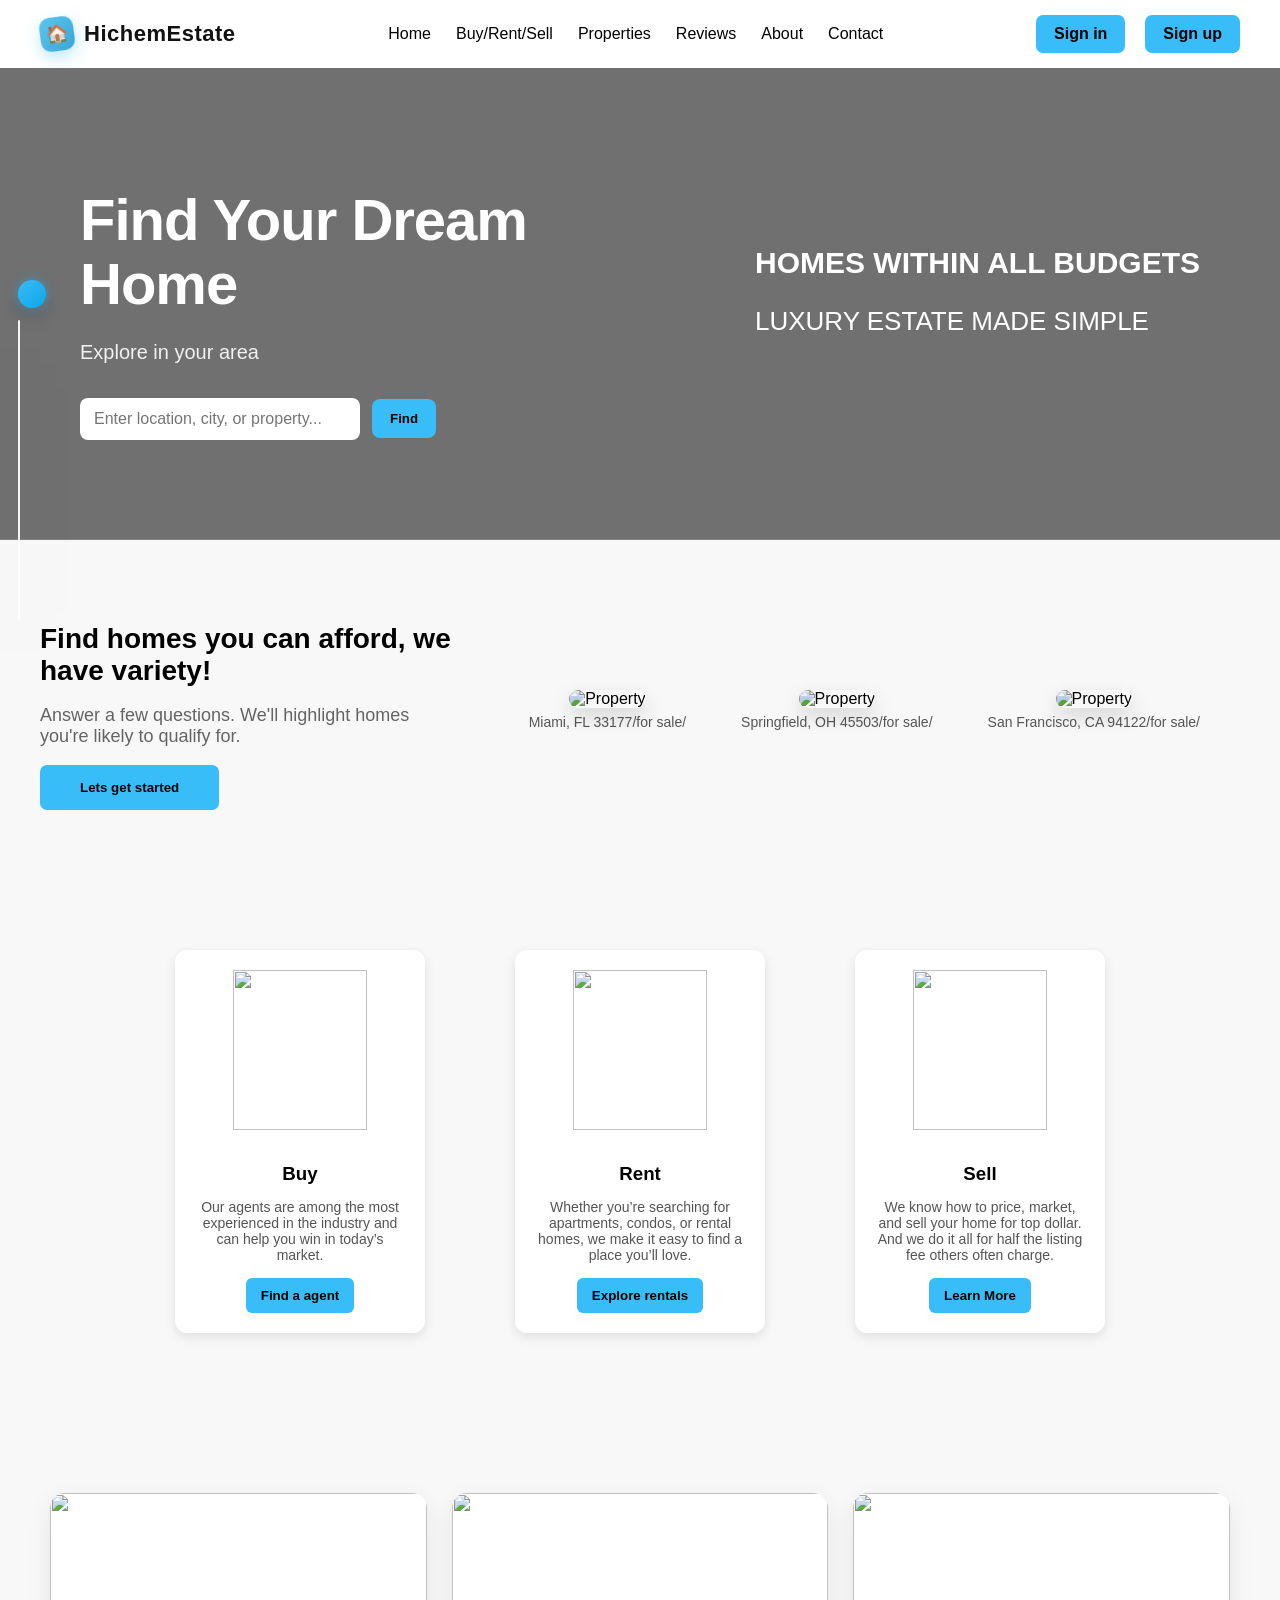
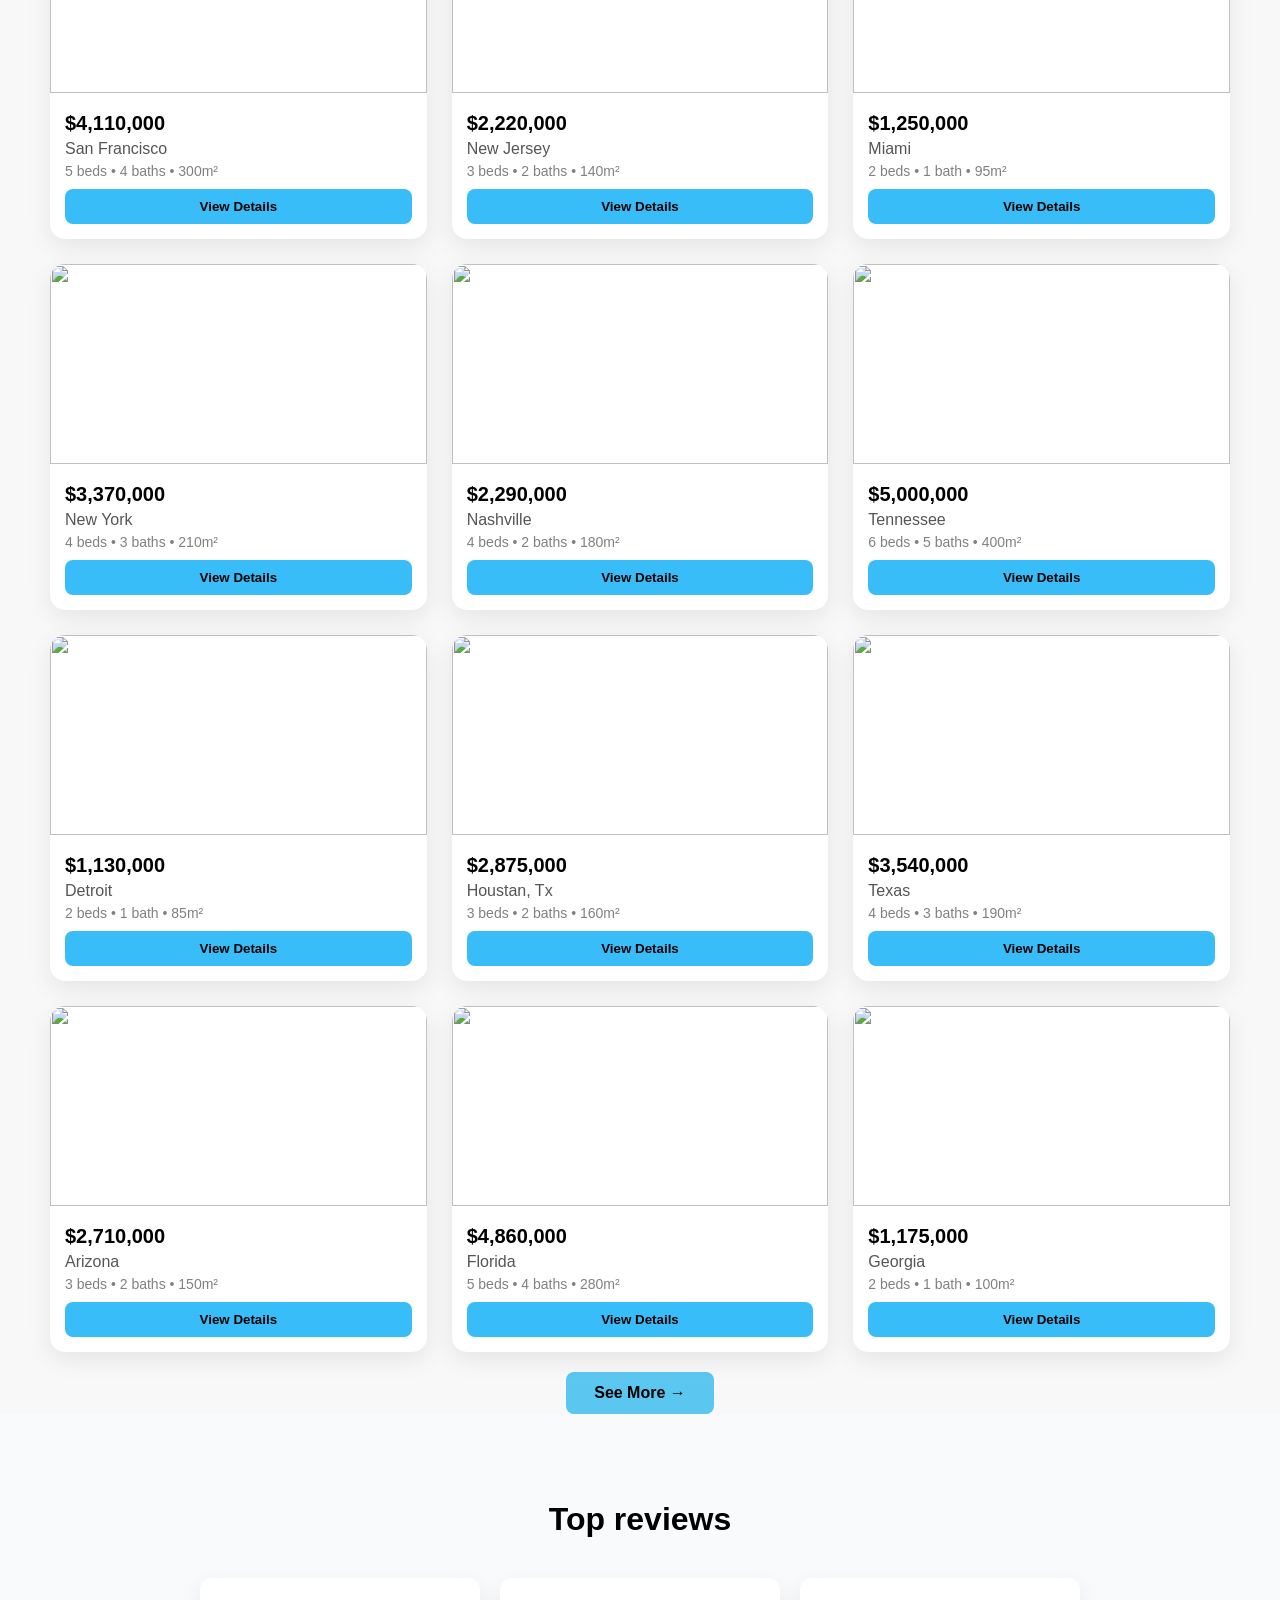
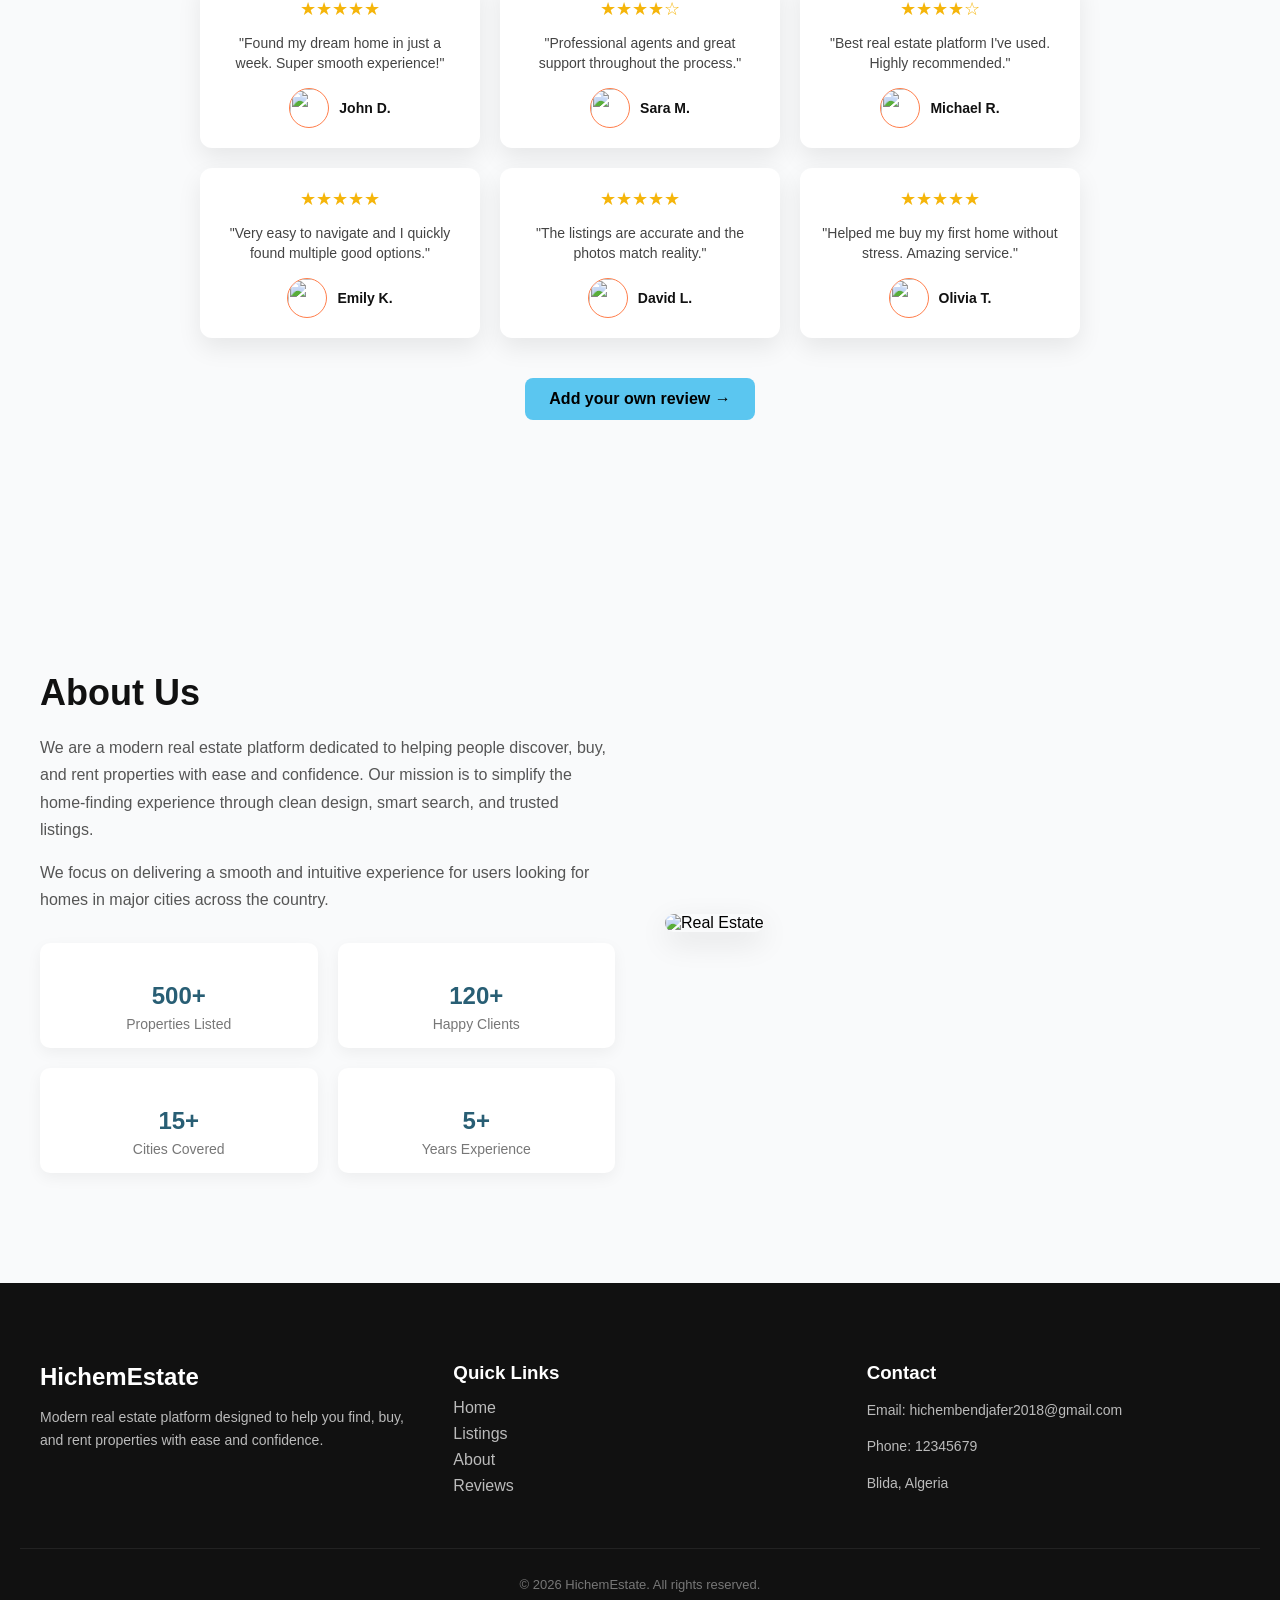
==== index.html @ c0cb118e "Add files via upload" ====
<!DOCTYPE html>
<html lang="en">
<head>
    <meta charset="UTF-8">
    <meta name="viewport" content="width=device-width, initial-scale=1.0">
    <title></title>
    <link rel="stylesheet" href="style.css">
</head>
<body>


<div class="sidebar-wrapper">
  
  <div class="sidebar-trigger"></div>

  <aside class="sidebar">
    <a href="#search" class="active">Search</a>
    <a href="#">Updates</a>
    <a href="#">Favorites</a>
    <a href="#">Loans</a>
    <a href="#">Inbox</a>
  </aside>

</div>





    <nav class="navbar">
  <a href="/" class="logo">
    <span class="logo-icon">🏠</span>
    HichemEstate
  </a>

  <ul class="nav-links">
    <li><a href="#">Home</a></li>
    <li><a href="#buy">Buy/Rent/Sell</a></li>
    <li><a href="#listings">Properties</a></li>
    <li><a href="#reviews">Reviews</a></li>
    <li><a href="#about">About</a></li>
    <li><a href="#footer">Contact</a></li>
  
  </ul>
  <div class="cta-container">
  <a href="login.html" class="cta">Sign in</a>
  <a href="signup.html" class="cta">Sign up</a>
  </div>
</nav>


<section class="hero">
  <div class="hero-left">
  <h1>Find Your Dream Home</h1>
  <p>Explore in your area</p>

  <div class="hero-actions">
    <input id="search" type="text" placeholder="Enter location, city, or property..." />
    <button>Find</button>
  </div>
</div>
  <div class="hero-right">
    <div class="card">
      <h3>HOMES WITHIN ALL BUDGETS</h3>
      <p>LUXURY ESTATE MADE SIMPLE</p>
    </div>
  </div>
</section>
<section class="afford">
  <div class="section-header">
    <p class="title">Find homes you can afford, we have variety!</p>
    <p class="subtitle">Answer a few questions. We'll highlight homes you're likely to qualify for.</p>
    <button class="budget">Lets get started</button>
  </div>

  <div class="images">
  <div class="img-box">
    <img src="https://images.unsplash.com/photo-1613490493576-7fde63acd811?q=80&w=871&auto=format&fit=crop" alt="Property">
    <span class="tag">Miami, FL 33177/for sale/</span>
  </div>

  <div class="img-box">
    <img src="https://images.unsplash.com/photo-1480074568708-e7b720bb3f09?q=80&w=874&auto=format&fit=crop" alt="Property">
    <span class="tag">Springfield, OH 45503/for sale/</span>
  </div>

  <div class="img-box">
    <img src="https://images.unsplash.com/photo-1605276374104-dee2a0ed3cd6?q=80&w=870&auto=format&fit=crop" alt="Property">
    <span class="tag">San Francisco, CA 94122/for sale/</span>
  </div>
</div>
</section>





<div class="cards1" id="buy">
  <div class="card1">
    <img src="https://ssl.cdn-redfin.com/cop-assets/prod/hpwidget/RedfinAgentNew.png">
    <h3>Buy</h3>
    <p>Our agents are among the most experienced in the industry and can help you win in today’s market.</p>
    <button onclick="window.location.href='https://www.youtube.com/watch?v=Ntzlu-gGaMY'">Find a agent</button>
  </div>


  <div class="card1">
    <img src="https://ssl.cdn-redfin.com/cop-assets/prod/hpwidget/RentNew.png">
    <h3>Rent</h3>
    <p>Whether you’re searching for apartments, condos, or rental homes, we make it easy to find a place you’ll love.</p>
    <button onclick="window.location.href='https://www.youtube.com/watch?v=Ntzlu-gGaMY'">Explore rentals</button>
  </div> 


  <div class="card1">
    <img src="https://ssl.cdn-redfin.com/cop-assets/prod/hpwidget/SellNew.png">
    <h3>Sell</h3>
    <p>We know how to price, market, and sell your home for top dollar. And we do it all for half the listing fee others often charge.</p>
    <button onclick="window.location.href='https://www.youtube.com/watch?v=Ntzlu-gGaMY'">Learn More</button>
  </div>
</div>







<section class="listings" id="listings">
  <div class="card2">
  <img src="https://images.unsplash.com/photo-1605276374104-dee2a0ed3cd6" alt="">
  <div class="card-content">
    <h3>$4,110,000</h3>
    <p>San Francisco</p>
    <span>5 beds • 4 baths • 300m²</span>
    <button class="details-btn">View Details</button>
  </div>
  <div class="extra-content">
  <p class="description">
    Experience modern luxury living in this beautifully designed home, offering comfort, privacy, and high-end finishes throughout. Perfect for families or investors looking for a premium property.
  </p>

  <div class="features">
    <h4>Key Features</h4>
    <ul>
      <li>🏊 Private swimming pool</li>
      <li>🏡 Smart home automation system</li>
      <li>🚗 Garage for 3 cars</li>
      <li>🌳 Landscaped garden & outdoor lounge</li>
    </ul>
  </div>

  <div class="details">
    <h4>Property Details</h4>
    <ul>
      <li><strong>Year Built:</strong> 2022</li>
      <li><strong>Parking:</strong> Available</li>
      <li><strong>Heating:</strong> Central system</li>
      <li><strong>Area:</strong> 350 m²</li>
      <li><strong>Bedrooms:</strong> 5</li>
      <li><strong>Bathrooms:</strong> 4</li>
    </ul>
  </div>

  <div class="cta">
    <button class="buy-btn">Proceed to Purchase</button>
    <button class="contact-btn">Contact Agent</button>
  </div>
</div>
</div>

<div class="card2">
  <img src="https://images.unsplash.com/photo-1598228723793-52759bba239c" alt="">
  <div class="card-content">
    <h3>$2,220,000</h3>
    <p>New Jersey</p>
    <span>3 beds • 2 baths • 140m²</span>
    <button class="details-btn">View Details</button>
  </div>
   <div class="extra-content">
  <p class="description">
    Experience modern luxury living in this beautifully designed home, offering comfort, privacy, and high-end finishes throughout. Perfect for families or investors looking for a premium property.
  </p>

  <div class="features">
    <h4>Key Features</h4>
    <ul>
      <li>🏊 Private swimming pool</li>
      <li>🏡 Smart home automation system</li>
      <li>🚗 Garage for 3 cars</li>
      <li>🌳 Landscaped garden & outdoor lounge</li>
    </ul>
  </div>

  <div class="details">
    <h4>Property Details</h4>
    <ul>
      <li><strong>Year Built:</strong> 2022</li>
      <li><strong>Parking:</strong> Available</li>
      <li><strong>Heating:</strong> Central system</li>
      <li><strong>Area:</strong> 350 m²</li>
      <li><strong>Bedrooms:</strong> 5</li>
      <li><strong>Bathrooms:</strong> 4</li>
    </ul>
  </div>

  <div class="cta">
    <button class="buy-btn">Proceed to Purchase</button>
    <button class="contact-btn">Contact Agent</button>
  </div>
</div>
</div>

<div class="card2">
  <img src="https://images.unsplash.com/photo-1564013799919-ab600027ffc6" alt="">
  <div class="card-content">
    <h3>$1,250,000</h3>
    <p>Miami</p>
    <span>2 beds • 1 bath • 95m²</span>
    <button class="details-btn">View Details</button>
  </div>
   <div class="extra-content">
  <p class="description">
    Experience modern luxury living in this beautifully designed home, offering comfort, privacy, and high-end finishes throughout. Perfect for families or investors looking for a premium property.
  </p>

  <div class="features">
    <h4>Key Features</h4>
    <ul>
      <li>🏊 Private swimming pool</li>
      <li>🏡 Smart home automation system</li>
      <li>🚗 Garage for 3 cars</li>
      <li>🌳 Landscaped garden & outdoor lounge</li>
    </ul>
  </div>

  <div class="details">
    <h4>Property Details</h4>
    <ul>
      <li><strong>Year Built:</strong> 2022</li>
      <li><strong>Parking:</strong> Available</li>
      <li><strong>Heating:</strong> Central system</li>
      <li><strong>Area:</strong> 350 m²</li>
      <li><strong>Bedrooms:</strong> 5</li>
      <li><strong>Bathrooms:</strong> 4</li>
    </ul>
  </div>

  <div class="cta">
    <button class="buy-btn">Proceed to Purchase</button>
    <button class="contact-btn">Contact Agent</button>
  </div>
</div>
</div>

<div class="card2">
  <img src="https://images.unsplash.com/photo-1600607687939-ce8a6c25118c" alt="">
  <div class="card-content">
    <h3>$3,370,000</h3>
    <p>New York</p>
    <span>4 beds • 3 baths • 210m²</span>
    <button class="details-btn">View Details</button>
  </div>
   <div class="extra-content">
  <p class="description">
    Experience modern luxury living in this beautifully designed home, offering comfort, privacy, and high-end finishes throughout. Perfect for families or investors looking for a premium property.
  </p>

  <div class="features">
    <h4>Key Features</h4>
    <ul>
      <li>🏊 Private swimming pool</li>
      <li>🏡 Smart home automation system</li>
      <li>🚗 Garage for 3 cars</li>
      <li>🌳 Landscaped garden & outdoor lounge</li>
    </ul>
  </div>

  <div class="details">
    <h4>Property Details</h4>
    <ul>
      <li><strong>Year Built:</strong> 2022</li>
      <li><strong>Parking:</strong> Available</li>
      <li><strong>Heating:</strong> Central system</li>
      <li><strong>Area:</strong> 350 m²</li>
      <li><strong>Bedrooms:</strong> 5</li>
      <li><strong>Bathrooms:</strong> 4</li>
    </ul>
  </div>

  <div class="cta">
    <button class="buy-btn">Proceed to Purchase</button>
    <button class="contact-btn">Contact Agent</button>
  </div>
</div>
</div>

<div class="card2">
  <img src="https://images.unsplash.com/photo-1600585154526-990dced4db0d" alt="">
  <div class="card-content">
    <h3>$2,290,000</h3>
    <p>Nashville</p>
    <span>4 beds • 2 baths • 180m²</span>
    <button class="details-btn">View Details</button>
  </div>
   <div class="extra-content">
  <p class="description">
    Experience modern luxury living in this beautifully designed home, offering comfort, privacy, and high-end finishes throughout. Perfect for families or investors looking for a premium property.
  </p>

  <div class="features">
    <h4>Key Features</h4>
    <ul>
      <li>🏊 Private swimming pool</li>
      <li>🏡 Smart home automation system</li>
      <li>🚗 Garage for 3 cars</li>
      <li>🌳 Landscaped garden & outdoor lounge</li>
    </ul>
  </div>

  <div class="details">
    <h4>Property Details</h4>
    <ul>
      <li><strong>Year Built:</strong> 2022</li>
      <li><strong>Parking:</strong> Available</li>
      <li><strong>Heating:</strong> Central system</li>
      <li><strong>Area:</strong> 350 m²</li>
      <li><strong>Bedrooms:</strong> 5</li>
      <li><strong>Bathrooms:</strong> 4</li>
    </ul>
  </div>

  <div class="cta">
    <button class="buy-btn">Proceed to Purchase</button>
    <button class="contact-btn">Contact Agent</button>
  </div>
</div>
</div>

<div class="card2">
  <img src="https://images.unsplash.com/photo-1600607687644-c7171b42498f" alt="">
  <div class="card-content">
    <h3>$5,000,000</h3>
    <p>Tennessee</p>
    <span>6 beds • 5 baths • 400m²</span>
    <button class="details-btn">View Details</button>
  </div>
   <div class="extra-content">
  <p class="description">
    Experience modern luxury living in this beautifully designed home, offering comfort, privacy, and high-end finishes throughout. Perfect for families or investors looking for a premium property.
  </p>

  <div class="features">
    <h4>Key Features</h4>
    <ul>
      <li>🏊 Private swimming pool</li>
      <li>🏡 Smart home automation system</li>
      <li>🚗 Garage for 3 cars</li>
      <li>🌳 Landscaped garden & outdoor lounge</li>
    </ul>
  </div>

  <div class="details">
    <h4>Property Details</h4>
    <ul>
      <li><strong>Year Built:</strong> 2022</li>
      <li><strong>Parking:</strong> Available</li>
      <li><strong>Heating:</strong> Central system</li>
      <li><strong>Area:</strong> 350 m²</li>
      <li><strong>Bedrooms:</strong> 5</li>
      <li><strong>Bathrooms:</strong> 4</li>
    </ul>
  </div>

  <div class="cta">
    <button class="buy-btn">Proceed to Purchase</button>
    <button class="contact-btn">Contact Agent</button>
  </div>
</div>
</div>

<div class="card2">
  <img src="https://images.unsplash.com/photo-1600047509807-ba8f99d2cdde" alt="">
  <div class="card-content">
    <h3>$1,130,000</h3>
    <p>Detroit</p>
    <span>2 beds • 1 bath • 85m²</span>
    <button class="details-btn">View Details</button>
  </div>
   <div class="extra-content">
  <p class="description">
    Experience modern luxury living in this beautifully designed home, offering comfort, privacy, and high-end finishes throughout. Perfect for families or investors looking for a premium property.
  </p>

  <div class="features">
    <h4>Key Features</h4>
    <ul>
      <li>🏊 Private swimming pool</li>
      <li>🏡 Smart home automation system</li>
      <li>🚗 Garage for 3 cars</li>
      <li>🌳 Landscaped garden & outdoor lounge</li>
    </ul>
  </div>

  <div class="details">
    <h4>Property Details</h4>
    <ul>
      <li><strong>Year Built:</strong> 2022</li>
      <li><strong>Parking:</strong> Available</li>
      <li><strong>Heating:</strong> Central system</li>
      <li><strong>Area:</strong> 350 m²</li>
      <li><strong>Bedrooms:</strong> 5</li>
      <li><strong>Bathrooms:</strong> 4</li>
    </ul>
  </div>

  <div class="cta">
    <button class="buy-btn">Proceed to Purchase</button>
    <button class="contact-btn">Contact Agent</button>
  </div>
</div>
</div>


<div class="card2">
  <img src="https://images.unsplash.com/photo-1600607687920-4e2a09cf159d" alt="">
  <div class="card-content">
    <h3>$2,875,000</h3>
    <p>Houstan, Tx</p>
    <span>3 beds • 2 baths • 160m²</span>
    <button class="details-btn">View Details</button>
  </div>
   <div class="extra-content">
  <p class="description">
    Experience modern luxury living in this beautifully designed home, offering comfort, privacy, and high-end finishes throughout. Perfect for families or investors looking for a premium property.
  </p>

  <div class="features">
    <h4>Key Features</h4>
    <ul>
      <li>🏊 Private swimming pool</li>
      <li>🏡 Smart home automation system</li>
      <li>🚗 Garage for 3 cars</li>
      <li>🌳 Landscaped garden & outdoor lounge</li>
    </ul>
  </div>

  <div class="details">
    <h4>Property Details</h4>
    <ul>
      <li><strong>Year Built:</strong> 2022</li>
      <li><strong>Parking:</strong> Available</li>
      <li><strong>Heating:</strong> Central system</li>
      <li><strong>Area:</strong> 350 m²</li>
      <li><strong>Bedrooms:</strong> 5</li>
      <li><strong>Bathrooms:</strong> 4</li>
    </ul>
  </div>

  <div class="cta">
    <button class="buy-btn">Proceed to Purchase</button>
    <button class="contact-btn">Contact Agent</button>
  </div>
</div>
</div>

<div class="card2">
  <img src="https://images.unsplash.com/photo-1719773745404-d2e57e1af9bf?q=80&w=870&auto=format&fit=crop&ixlib=rb-4.1.0&ixid=M3wxMjA3fDB8MHxwaG90by1wYWdlfHx8fGVufDB8fHx8fA%3D%3D" alt="">
  <div class="card-content">
    <h3>$3,540,000</h3>
    <p>Texas</p>
    <span>4 beds • 3 baths • 190m²</span>
    <button class="details-btn">View Details</button>
  </div>
   <div class="extra-content">
  <p class="description">
    Experience modern luxury living in this beautifully designed home, offering comfort, privacy, and high-end finishes throughout. Perfect for families or investors looking for a premium property.
  </p>

  <div class="features">
    <h4>Key Features</h4>
    <ul>
      <li>🏊 Private swimming pool</li>
      <li>🏡 Smart home automation system</li>
      <li>🚗 Garage for 3 cars</li>
      <li>🌳 Landscaped garden & outdoor lounge</li>
    </ul>
  </div>

  <div class="details">
    <h4>Property Details</h4>
    <ul>
      <li><strong>Year Built:</strong> 2022</li>
      <li><strong>Parking:</strong> Available</li>
      <li><strong>Heating:</strong> Central system</li>
      <li><strong>Area:</strong> 350 m²</li>
      <li><strong>Bedrooms:</strong> 5</li>
      <li><strong>Bathrooms:</strong> 4</li>
    </ul>
  </div>

  <div class="cta">
    <button class="buy-btn">Proceed to Purchase</button>
    <button class="contact-btn">Contact Agent</button>
  </div>
</div>
</div>

<div class="card2">
  <img src="https://images.unsplash.com/photo-1600585152915-d208bec867a1" alt="">
  <div class="card-content">
    <h3>$2,710,000</h3>
    <p>Arizona</p>
    <span>3 beds • 2 baths • 150m²</span>
    <button class="details-btn">View Details</button>
  </div>
   <div class="extra-content">
  <p class="description">
    Experience modern luxury living in this beautifully designed home, offering comfort, privacy, and high-end finishes throughout. Perfect for families or investors looking for a premium property.
  </p>

  <div class="features">
    <h4>Key Features</h4>
    <ul>
      <li>🏊 Private swimming pool</li>
      <li>🏡 Smart home automation system</li>
      <li>🚗 Garage for 3 cars</li>
      <li>🌳 Landscaped garden & outdoor lounge</li>
    </ul>
  </div>

  <div class="details">
    <h4>Property Details</h4>
    <ul>
      <li><strong>Year Built:</strong> 2022</li>
      <li><strong>Parking:</strong> Available</li>
      <li><strong>Heating:</strong> Central system</li>
      <li><strong>Area:</strong> 350 m²</li>
      <li><strong>Bedrooms:</strong> 5</li>
      <li><strong>Bathrooms:</strong> 4</li>
    </ul>
  </div>

  <div class="cta">
    <button class="buy-btn">Proceed to Purchase</button>
    <button class="contact-btn">Contact Agent</button>
  </div>
</div>
</div>

<div class="card2">
  <img src="https://images.unsplash.com/photo-1600607688969-a5bfcd646154" alt="">
  <div class="card-content">
    <h3>$4,860,000</h3>
    <p>Florida</p>
    <span>5 beds • 4 baths • 280m²</span>
    <button class="details-btn">View Details</button>
  </div>
   <div class="extra-content">
  <p class="description">
    Experience modern luxury living in this beautifully designed home, offering comfort, privacy, and high-end finishes throughout. Perfect for families or investors looking for a premium property.
  </p>

  <div class="features">
    <h4>Key Features</h4>
    <ul>
      <li>🏊 Private swimming pool</li>
      <li>🏡 Smart home automation system</li>
      <li>🚗 Garage for 3 cars</li>
      <li>🌳 Landscaped garden & outdoor lounge</li>
    </ul>
  </div>

  <div class="details">
    <h4>Property Details</h4>
    <ul>
      <li><strong>Year Built:</strong> 2022</li>
      <li><strong>Parking:</strong> Available</li>
      <li><strong>Heating:</strong> Central system</li>
      <li><strong>Area:</strong> 350 m²</li>
      <li><strong>Bedrooms:</strong> 5</li>
      <li><strong>Bathrooms:</strong> 4</li>
    </ul>
  </div>

  <div class="cta">
    <button class="buy-btn">Proceed to Purchase</button>
    <button class="contact-btn">Contact Agent</button>
  </div>
</div>
</div>

<div class="card2">
  <img src="https://images.unsplash.com/photo-1531971589569-0d9370cbe1e5?q=80&w=881&auto=format&fit=crop&ixlib=rb-4.1.0&ixid=M3wxMjA3fDB8MHxwaG90by1wYWdlfHx8fGVufDB8fHx8fA%3D%3D" alt="">
  <div class="card-content">
    <h3>$1,175,000</h3>
    <p>Georgia</p>
    <span>2 beds • 1 bath • 100m²</span>
    <button class="details-btn">View Details</button>
  </div>
   <div class="extra-content">
  <p class="description">
    Experience modern luxury living in this beautifully designed home, offering comfort, privacy, and high-end finishes throughout. Perfect for families or investors looking for a premium property.
  </p>

  <div class="features">
    <h4>Key Features</h4>
    <ul>
      <li>🏊 Private swimming pool</li>
      <li>🏡 Smart home automation system</li>
      <li>🚗 Garage for 3 cars</li>
      <li>🌳 Landscaped garden & outdoor lounge</li>
    </ul>
  </div>

  <div class="details">
    <h4>Property Details</h4>
    <ul>
      <li><strong>Year Built:</strong> 2022</li>
      <li><strong>Parking:</strong> Available</li>
      <li><strong>Heating:</strong> Central system</li>
      <li><strong>Area:</strong> 350 m²</li>
      <li><strong>Bedrooms:</strong> 5</li>
      <li><strong>Bathrooms:</strong> 4</li>
    </ul>
  </div>

  <div class="cta">
    <button class="buy-btn">Proceed to Purchase</button>
    <button class="contact-btn">Contact Agent</button>
  </div>
</div>
</div>
</section>
<div class="btn-wrapper">
<button class="more-btn">See More →</button>
</div>




<section class="reviews">
  <h2 id="reviews">Top reviews</h2>

  <div class="review-container">

    <div class="review-card">
      <div class="stars">★★★★★</div>
      <p>"Found my dream home in just a week. Super smooth experience!"</p>
      <div class="user">
    <img src="https://scontent.fqfd1-1.fna.fbcdn.net/v/t1.30497-1/85215299_479381239411958_7755129104415850496_n.jpg?stp=c379.0.1290.1290a_dst-jpg_s1290x1290_tt6&_nc_cat=1&ccb=1-7&_nc_sid=b6f7c7&_nc_ohc=sDvCSAiSgaUQ7kNvwFbpmX6&_nc_oc=Adqg2uJgF8mVZt9Lx3neWCTmPjbt2KP8C5Ujlb2AWhVOf8ubETrlzQFoCTSdF1oePq4&_nc_zt=24&_nc_ht=scontent.fqfd1-1.fna&_nc_ss=7b6a8&oh=00_Af1WpDcEOzlMzIW6-MbKLVs61r7s-squIVNoHEzUmBNQNg&oe=69F95B96">
    <h4>John D.</h4>
  </div>
    </div>

    <div class="review-card">
      <div class="stars">★★★★☆</div>
      <p>"Professional agents and great support throughout the process."</p>
      <div class="user">
    <img src="https://scontent.fqfd1-1.fna.fbcdn.net/v/t1.30497-1/85215299_479381239411958_7755129104415850496_n.jpg?stp=c379.0.1290.1290a_dst-jpg_s1290x1290_tt6&_nc_cat=1&ccb=1-7&_nc_sid=b6f7c7&_nc_ohc=sDvCSAiSgaUQ7kNvwFbpmX6&_nc_oc=Adqg2uJgF8mVZt9Lx3neWCTmPjbt2KP8C5Ujlb2AWhVOf8ubETrlzQFoCTSdF1oePq4&_nc_zt=24&_nc_ht=scontent.fqfd1-1.fna&_nc_ss=7b6a8&oh=00_Af1WpDcEOzlMzIW6-MbKLVs61r7s-squIVNoHEzUmBNQNg&oe=69F95B96">
    <h4>Sara M.</h4>
  </div>
    </div>

    <div class="review-card">
      <div class="stars">★★★★☆</div>
      <p>"Best real estate platform I've used. Highly recommended."</p>
      <div class="user">
    <img src="https://scontent.fqfd1-1.fna.fbcdn.net/v/t1.30497-1/85215299_479381239411958_7755129104415850496_n.jpg?stp=c379.0.1290.1290a_dst-jpg_s1290x1290_tt6&_nc_cat=1&ccb=1-7&_nc_sid=b6f7c7&_nc_ohc=sDvCSAiSgaUQ7kNvwFbpmX6&_nc_oc=Adqg2uJgF8mVZt9Lx3neWCTmPjbt2KP8C5Ujlb2AWhVOf8ubETrlzQFoCTSdF1oePq4&_nc_zt=24&_nc_ht=scontent.fqfd1-1.fna&_nc_ss=7b6a8&oh=00_Af1WpDcEOzlMzIW6-MbKLVs61r7s-squIVNoHEzUmBNQNg&oe=69F95B96">
    <h4>Michael R.</h4>
  </div>
    </div>
    <div class="review-card">
      <div class="stars">★★★★★</div>
      <p>"Very easy to navigate and I quickly found multiple good options."</p>
      <div class="user">
    <img src="https://scontent.fqfd1-1.fna.fbcdn.net/v/t1.30497-1/85215299_479381239411958_7755129104415850496_n.jpg?stp=c379.0.1290.1290a_dst-jpg_s1290x1290_tt6&_nc_cat=1&ccb=1-7&_nc_sid=b6f7c7&_nc_ohc=sDvCSAiSgaUQ7kNvwFbpmX6&_nc_oc=Adqg2uJgF8mVZt9Lx3neWCTmPjbt2KP8C5Ujlb2AWhVOf8ubETrlzQFoCTSdF1oePq4&_nc_zt=24&_nc_ht=scontent.fqfd1-1.fna&_nc_ss=7b6a8&oh=00_Af1WpDcEOzlMzIW6-MbKLVs61r7s-squIVNoHEzUmBNQNg&oe=69F95B96">
    <h4>Emily K.</h4>
  </div>
    </div>

    <div class="review-card">
      <div class="stars">★★★★★</div>
      <p>"The listings are accurate and the photos match reality."</p>
      <div class="user">
    <img src="https://scontent.fqfd1-1.fna.fbcdn.net/v/t1.30497-1/85215299_479381239411958_7755129104415850496_n.jpg?stp=c379.0.1290.1290a_dst-jpg_s1290x1290_tt6&_nc_cat=1&ccb=1-7&_nc_sid=b6f7c7&_nc_ohc=sDvCSAiSgaUQ7kNvwFbpmX6&_nc_oc=Adqg2uJgF8mVZt9Lx3neWCTmPjbt2KP8C5Ujlb2AWhVOf8ubETrlzQFoCTSdF1oePq4&_nc_zt=24&_nc_ht=scontent.fqfd1-1.fna&_nc_ss=7b6a8&oh=00_Af1WpDcEOzlMzIW6-MbKLVs61r7s-squIVNoHEzUmBNQNg&oe=69F95B96">
    <h4>David L.</h4>
  </div>
    </div>

    <div class="review-card">
      <div class="stars">★★★★★</div>
      <p>"Helped me buy my first home without stress. Amazing service."</p>
      <div class="user">
    <img src="https://scontent.fqfd1-1.fna.fbcdn.net/v/t1.30497-1/85215299_479381239411958_7755129104415850496_n.jpg?stp=c379.0.1290.1290a_dst-jpg_s1290x1290_tt6&_nc_cat=1&ccb=1-7&_nc_sid=b6f7c7&_nc_ohc=sDvCSAiSgaUQ7kNvwFbpmX6&_nc_oc=Adqg2uJgF8mVZt9Lx3neWCTmPjbt2KP8C5Ujlb2AWhVOf8ubETrlzQFoCTSdF1oePq4&_nc_zt=24&_nc_ht=scontent.fqfd1-1.fna&_nc_ss=7b6a8&oh=00_Af1WpDcEOzlMzIW6-MbKLVs61r7s-squIVNoHEzUmBNQNg&oe=69F95B96">
    <h4>Olivia T.</h4>
  </div>
    </div>
</div>
<button class="review-btn">Add your own review →</button>



<div class="review-form hidden">
  <input type="text" id="username" placeholder="Your name" autocomplete="off">
  
  <textarea id="reviewText" placeholder="Write your review..." autocomplete="off"></textarea>

  <select id="rating">
    <option value="5">★★★★★</option>
    <option value="4">★★★★☆</option>
    <option value="3">★★★☆☆</option>
    <option value="2">★★☆☆☆</option>
    <option value="1">★☆☆☆☆</option>
  </select>

  <button id="submitReview">Submit</button>
  
</div>




</section>




<section class="about" id="about">
  <div class="about-container">

    <!-- LEFT TEXT SIDE -->
    <div class="about-text">
      <h2>About Us</h2>

      <p>
        We are a modern real estate platform dedicated to helping people discover,
        buy, and rent properties with ease and confidence. Our mission is to simplify
        the home-finding experience through clean design, smart search, and trusted listings.
      </p>

      <p>
        We focus on delivering a smooth and intuitive experience for users looking for homes
        in major cities across the country.
      </p>

      <div class="stats">
        <div>
          <h3>500+</h3>
          <span>Properties Listed</span>
        </div>

        <div>
          <h3>120+</h3>
          <span>Happy Clients</span>
        </div>

        <div>
          <h3>15+</h3>
          <span>Cities Covered</span>
        </div>

        <div>
          <h3>5+</h3>
          <span>Years Experience</span>
        </div>
      </div>

      
    </div>

    <!-- RIGHT IMAGE SIDE -->
    <div class="about-image">
      <img src="https://plus.unsplash.com/premium_photo-1661329955912-ebc4279f3b21?q=80&w=870&auto=format&fit=crop&ixlib=rb-4.1.0&ixid=M3wxMjA3fDB8MHxwaG90by1wYWdlfHx8fGVufDB8fHx8fA%3D%3D" alt="Real Estate">
    </div>

  </div>
</section>





<footer class="footer" id="footer">
  <div class="footer-container">

    <!-- BRAND -->
    <div class="footer-box">
      <h2>HichemEstate</h2>
      <p>
        Modern real estate platform designed to help you find,
        buy, and rent properties with ease and confidence.
      </p>
    </div>

    <!-- QUICK LINKS -->
    <div class="footer-box">
      <h3>Quick Links</h3>
      <a href="#">Home</a>
      <a href="#listings">Listings</a>
      <a href="#about">About</a>
      <a href="#reviews">Reviews</a>
    </div>

    <!-- CONTACT -->
    <div class="footer-box">
      <h3>Contact</h3>
      <p>Email: hichembendjafer2018@gmail.com</p>
      <p>Phone: 12345679</p>
      <p>Blida, Algeria</p>
    </div>

  </div>

  <div class="footer-bottom">
    <p>© 2026 HichemEstate. All rights reserved.</p>
  </div>
</footer>




    
    <script src="script.js"></script>
</body>
</html>
---- style.css ----
/* ===== BASE ===== */
* {
  box-sizing: border-box;
}

body {
  margin: 0;
  font-family: Arial, Helvetica, sans-serif;
  overflow-x: hidden; /* prevents side overflow issues */
}

/* ===== NAVBAR ===== */
.navbar {
  display: flex;
  justify-content: space-between;
  align-items: center;

  padding: 15px 40px;
  background: #ffffff;
  color: rgb(0, 0, 0);

  position: fixed;
  top: 0;
  left: 0;
  width: 100%;   /* now safe because of box-sizing */

  z-index: 10;
}

/* optional safety wrapper feel */
.navbar {
  max-width: 100vw;
}

.logo {
  font-size: 20px;
  font-weight: bold;
  text-decoration: none;
  color: rgb(0, 0, 0);
}

.nav-links {
  list-style: none;
  display: flex;
  gap: 25px;
  margin: 0;
  padding: 0;
}

.nav-links a {
  text-decoration: none;
  color: rgb(0, 0, 0);
  transition: 0.3s;
}

.nav-links a:hover {
  color: #38bdf8;
}

.cta {
  background: #38bdf8;
  border: none;
  padding: 10px 18px;
  color: black;
  font-weight: bold;
  cursor: pointer;
  border-radius: 7px;
  text-decoration: none;
}

.cta:hover {
  background: #0ea5e9;
}

/* ===== HERO ===== */
.hero {
  min-height: 50vh;

  background: 
    linear-gradient(rgba(0,0,0,0.55), rgba(0,0,0,0.55)),
    url("https://images.unsplash.com/photo-1707189855421-cbbeb0298a14?q=80&w=1470&auto=format&fit=crop");

  background-size: cover;
  background-position: center;

  display: flex;
  justify-content: space-between;
  align-items: center;

  padding: 140px 80px 100px;
  color: white;
}

/* ===== LEFT SIDE ===== */
.hero-left {
  max-width: 550px;
}

.hero-left h1 {
  font-size: 58px;
  line-height: 1.1;
  letter-spacing: -1px;
  margin-bottom: 20px;
}

.hero-left p {
  font-size: 20px;
  opacity: 0.9;
  max-width: 500px;
  margin-bottom: 30px;
  line-height: 1.6;
}

/* ===== RIGHT SIDE ===== */
.hero-right {
  max-width: 600px;
  text-align: baseline;
}


.hero-right h3 {
  font-size: 30px;
  margin-bottom: 10px;
}

.hero-right p {
  font-size: 26px;
  opacity: 1;
}
 
/* ===== HERO ACTIONS (input + button container) ===== */
.hero-actions {
  display: flex;
  align-items: center;
  gap: 12px;
  margin-top: 10px;
}

/* ===== INPUT FIELD ===== */
.hero-actions input {
  width: 280px;
  padding: 12px 14px;
  border-radius: 8px;
  border: none;
  outline: none;

  font-size: 16px;
}

/* nice focus effect */
.hero-actions input:focus {
  outline: 2px solid #38bdf8;
}

/* ===== EXPLORE BUTTON ===== */
.hero-actions button {
  padding: 12px 18px;
  border: none;
  border-radius: 8px;

  background: #38bdf8;
  color: black;
  font-weight: bold;
  cursor: pointer;

  transition: 0.3s;
}

/* hover effect */
.hero-actions button:hover {
  background: #0ea5e9;
  transform: translateY(-1px);
}
.cta-container {
  display: flex;
  gap: 20px; /* controls space between buttons */
  align-items: center;
}


.section-header {
  text-align: left;
  margin-bottom: 30px;
  padding-left: 20px; /* controls how far from the left */
  margin-top: 60px;
  margin-top: 15px;
}

.title {
  font-size: 22px;
  font-weight: 700;
  margin-bottom:8px;
}

.subtitle {
  font-size: 12px;
  color: rgba(0, 0, 0, 0.6);
  max-width: 500px;
}




.afford {
  display: flex;
  align-items: center;
  justify-content: flex-start;
  gap: 20px;
  padding: 40px 20px;
  margin-right: 60px;
}

/* LEFT SIDE (title + subtitle) */
.section-header {
  flex: 1;
}

.title {
  font-size: 28px;
  font-weight: 600;
  margin-bottom: 18px;
}

.subtitle {
  font-size: 18px;
  color: rgba(0,0,0,0.6);
  max-width: 400px;
}

/* RIGHT SIDE (images) */
.images {
  display: flex;
  gap: 55px;
  flex-shrink: 0;
   margin-left: 10px;
}

.images img {
  width: 220px;
  height: 180px;
  object-fit: cover;
  border-radius: 10px;
  transition: transform 0.3s ease;
  position: relative;
  filter: brightness(0.95);
  box-shadow: 0 8px 20px rgba(0, 0, 0, 0.15);
}
.images img:hover {
  transform: scale(1.08);
  filter: brightness(1.05);
}


.budget {
  background: #38bdf8;
  border: none;
  padding: 15px 40px;
  color: black;
  font-weight: bold;
  cursor: pointer;
  border-radius: 7px;
}

.budget:hover {
  background: #0ea5e9;
}







        







/* WRAPPER controls hover behavior */
.sidebar-wrapper {
  position: fixed;
  top: 50%;
  left: 18px;
  transform: translateY(-50%);
  z-index: 1000;
}

/* TRIGGER — bigger + more presence */
.sidebar-trigger {
  width: 28px;
  height: 28px;
  border-radius: 50%;

  background: linear-gradient(135deg, #38bdf8, #0ea5e9);

  box-shadow: 
    0 0 12px rgba(56, 189, 248, 0.6),
    0 6px 20px rgba(0,0,0,0.25);

  cursor: pointer;
  margin-bottom: 12px;

  animation: pulseGlow 2.5s infinite ease-in-out;
}

@keyframes pulseGlow {
  0% {
    box-shadow: 
      0 0 100px rgba(56, 189, 248, 0.4),
      0 6px 20px rgba(0,0,0,0.2);
    transform: scale(1);
  }
  50% {
    box-shadow: 
      0 0 22px rgba(56, 189, 248, 1),
      0 10px 30px rgba(0,0,0,0.3);
    transform: scale(1.12);
  }
  100% {
    box-shadow: 
      0 0 10px rgba(56, 189, 248, 0.4),
      0 6px 20px rgba(0,0,0,0.2);
    transform: scale(1);
  }
}

/* SIDEBAR */
.sidebar {
  width: 0;
  overflow: hidden;

  height: 300px;

  display: flex;
  flex-direction: column;
  align-items: center;
  justify-content: center;
  gap: 16px;

  background: rgba(255, 255, 255, 0.85); /* less washed out */
  backdrop-filter: blur(18px);

  border-radius: 15px;

  border: 1px solid rgba(255, 255, 255, 0.5);

  box-shadow: 
    0 30px 80px rgba(0,0,0,0.25),
    inset 0 1px 0 rgba(255,255,255,0.6);

  transition: width 0.35s ease, padding 0.35s ease;
  padding: 0;
}

/* EXPANDED */
.sidebar-wrapper:hover .sidebar {
  width: 90px; /* more breathing space */
  padding: 16px 12px;
}

/* ICON BUTTONS */
.sidebar a {
  width: 50px;
  height: 50px;

  display: flex;
  align-items: center;
  justify-content: center;

  border-radius: 14px;

  text-decoration: none;
  font-size: 13px;
  font-weight: 600;

  color: rgba(0, 0, 0, 0.7);

  

  transition: all 0.25s ease;
}

.sidebar a:hover {
  background: linear-gradient(135deg, #38bdf8, #0ea5e9);
  color: white;
  width: 120px;

  transform: scale(1.12) translateY(-2px);

  box-shadow: 0 8px 20px rgba(56, 189, 248, 0.4);
}







.img-box {
  text-align: center;
}

.img-box img {
  width: 100%;
  border-radius: 12px;
}

.tag {
  display: block;
  margin-top: 6px;
  font-size: 14px;
  color: #555;
  
}








.cards1 {
  display: flex;
  gap: 90px;
  justify-content: center;
  padding: 40px;
  margin-top: 30px;
  margin-bottom: 70px;
}

.card1 {
  background: #ffffff;
  padding: 20px;
  width: 250px;
  border-radius: 12px;
  box-shadow: 0 4px 12px rgba(0,0,0,0.1);
  text-align: center;
  transition: 0.3s ease;
}

.card1:hover {
  transform: translateY(-8px);
  box-shadow: 0 8px 20px rgba(0,0,0,0.15);
}

.card1 h3 {
  margin-bottom: 10px;
}

.card1 p {
  font-size: 14px;
  color: #555;
  margin-bottom: 15px;
}

.card1 button {
  padding: 10px 15px;
  border: none;
  background: #38bdf8;
  border-radius: 6px;
  cursor: pointer;
  font-weight: bold;
}

.card1 button:hover {
  background: #0ea5e9;
}
@media (max-width: 768px) {
  .cards {
    flex-direction: column;
    align-items: center;
  }
}


.card1 img {
  width: 80%;
  height: 160px;
  object-fit: cover;
  border-radius: 10px;
  margin-bottom: 15px;
}



  








  body {
  font-family: Arial, sans-serif;
  background: #f8f8f8;
}

/* GRID */
.listings {
  display: grid;
  grid-template-columns: repeat(auto-fit, minmax(280px, 1fr));
  gap: 25px;
  padding: 50px;
  margin-bottom: -30px;
  align-items: start;
}

/* CARD */
.card2 {
  background: white;
  border-radius: 15px;
  overflow: hidden;
  box-shadow: 0 8px 25px rgba(0,0,0,0.08);

  /* ANIMATION START STATE */
  opacity: 0;
  transform: translateY(40px);
  transition: all 0.6s ease;
  align-self: flex-start;
}

/* WHEN VISIBLE */
.card2.show {
  opacity: 1;
  transform: translateY(0);
}

/* HOVER EFFECT */
.card2:hover {
  transform: translateY(-8px);
}

/* IMAGE */
.card2 img {
  width: 100%;
  height: 200px;
  object-fit: cover;
}

/* CONTENT */
.card-content {
  padding: 15px;
}

.card-content h3 {
  margin: 0;
  font-size: 20px;
}

.card-content p {
  margin: 5px 0;
  color: #555;
}

.card-content span {
  font-size: 14px;
  color: gray;
  display: block;
  margin-bottom: 10px;
}

/* BUTTON */
.card-content button {
  width: 100%;
  padding: 10px;
  border: none;
  background: #38bdf8;
  border-radius: 8px;
  cursor: pointer;
  font-weight: bold;
}

.card-content button:hover {
  background: #0ea5e9;
}

.btn-wrapper {
  width: 100%;
  display: flex;
  justify-content: center;
  margin-top: 0px;
}

/* BUTTON STYLE */
.more-btn {
  padding: 12px 28px;
  font-size: 16px;
  border: none;
  border-radius: 8px;
  background: #5bc6f0;
  color: rgb(0, 0, 0);
  cursor: pointer;
  transition: 0.3s ease;
  font-weight: bold;
}

.more-btn:hover {
  background: #3aa8d8;
  transform: translateY(-2px);
}















.reviews {
  padding: 60px 20px;
  text-align: center;
  background: #f9fafb;
}

.reviews h2 {
  font-size: 32px;
  margin-bottom: 40px;
}

/* ✅ CENTERED GRID WRAPPER */
.review-container {
  display: grid;
  grid-template-columns: repeat(3, 1fr);
  gap: 20px;

  max-width: 1100px;   /* controls width */
  margin: 0 auto;      /* centers the grid */
}

/* CARD STYLE */
.review-card {
  background: white;
  padding: 25px;
  border-radius: 12px;
  box-shadow: 0 5px 20px rgba(0,0,0,0.08);
  transition: 0.3s ease;
}

.review-card p {
  font-size: 15px;
  color: #444;
  margin-bottom: 15px;
}

.review-card h4 {
  font-size: 14px;
  color: #111;
}

.review-card:hover {
  transform: translateY(-8px);
  box-shadow: 0 10px 30px rgba(0,0,0,0.12);
}

/* STARS */
.stars {
  color: #fbbf24;
  margin-bottom: 10px;
  font-size: 18px;
}
.review-btn {
 padding: 12px 28px;
  font-size: 16px;
  border: none;
  border-radius: 8px;
  background: #5bc6f0;
  color: rgb(0, 0, 0);
  cursor: pointer;
  transition: 0.3s ease;
  font-weight: bold;
  margin-top: 20px;
}
.review-btn:hover {
  background: #3aa8d8;
  transform: translateY(-2px);
}

.user {
  display: flex;
  align-items: center;
  justify-content: center; /* keeps it centered */
  gap: 10px;
  margin-top: 10px;
}

.user img {
  width: 40px;
  height: 40px;
  border-radius: 50%;
  object-fit: cover;
}

.user h4 {
  font-size: 14px;
  color: #111;
  margin: 0;
}
.user img {
  border: 1px solid #ff7e4b;
}








/* SECTION */
.reviews {
  padding: 60px 20px;
  text-align: center;
  background: #f9fafb;
}

.reviews h2 {
  font-size: 32px;
  margin-bottom: 40px;
}

/* GRID / LAYOUT */
.review-container {
  display: flex;
  flex-wrap: wrap;
  justify-content: center;
  gap: 20px;
}

/* CARD DEFAULT (hidden before scroll) */
.review-card {
  width: 280px;
  background: white;
  padding: 20px;
  border-radius: 12px;
  box-shadow: 0 10px 25px rgba(0,0,0,0.08);

  opacity: 0;
  transform: translateY(40px);
  transition: all 0.6s ease;
}

/* CARD WHEN VISIBLE */
.review-card.show {
  opacity: 1;
  transform: translateY(0);
}

/* STARS */
.stars {
  color: #f5b50a;
  font-size: 18px;
  margin-bottom: 10px;
}

/* TEXT */
.review-card p {
  font-size: 14px;
  color: #444;
  margin-bottom: 15px;
  line-height: 1.4;
}

/* USER SECTION */
.user {
  display: flex;
  align-items: center;
  gap: 10px;
  margin-top: 10px;
}

.user img {
  width: 40px;
  height: 40px;
  border-radius: 50%;
  object-fit: cover;
}

.user h4 {
  font-size: 14px;
  margin: 0;
}

/* BUTTON */
.review-btn {
  margin-top: 40px;
  padding: 12px 24px;
  border: none;
  border-radius: 8px;
  background: #5bc6f0;
  color: rgb(0, 0, 0);
  cursor: pointer;
  transition: 0.3s;
}

.review-btn:hover {
  background: #3bb3e6;
}













.about {
  padding: 80px 20px;
  background: #f9fafb;
}

.about-container {
  max-width: 1200px;
  margin: auto;
  display: flex;
  align-items: center;
  justify-content: space-between;
  gap: 50px;
}

/* TEXT SIDE */
.about-text {
  flex: 1;
}

.about-text h2 {
  font-size: 36px;
  margin-bottom: 20px;
  color: #111;
}

.about-text p {
  color: #555;
  line-height: 1.7;
  margin-bottom: 15px;
}

/* STATS */
.stats {
  display: grid;
  grid-template-columns: repeat(2, 1fr);
  gap: 20px;
  margin: 30px 0;
}

.stats div {
  background: white;
  padding: 15px;
  border-radius: 10px;
  text-align: center;
  box-shadow: 0 5px 15px rgba(0,0,0,0.05);
}

.stats h3 {
  font-size: 24px;
  margin-bottom: 5px;
  color: #285e74;
}

.stats span {
  font-size: 14px;
  color: #777;
}



/* IMAGE SIDE */
.about-image {
  flex: 1;
}

.about-image img {
  width: 100%;
  border-radius: 15px;
  object-fit: cover;
  box-shadow: 0 10px 30px rgba(0,0,0,0.1);
}

/* RESPONSIVE */
@media (max-width: 900px) {
  .about-container {
    flex-direction: column;
    text-align: center;
  }

  .stats {
    grid-template-columns: repeat(2, 1fr);
  }
}












.footer {
  background: #111;
  color: #fff;
  padding: 60px 20px 20px;
}

.footer-container {
  max-width: 1200px;
  margin: auto;
  display: flex;
  justify-content: space-between;
  gap: 40px;
  flex-wrap: wrap;
}

/* BOXES */
.footer-box {
  flex: 1;
  min-width: 200px;
}

.footer-box h2,
.footer-box h3 {
  margin-bottom: 15px;
}

.footer-box p {
  color: #bbb;
  line-height: 1.6;
  font-size: 14px;
}

/* LINKS */
.footer-box a {
  display: block;
  color: #bbb;
  text-decoration: none;
  margin-bottom: 8px;
  transition: 0.3s;
}

.footer-box a:hover {
  color: #5bc6f0;
}

/* BOTTOM */
.footer-bottom {
  text-align: center;
  margin-top: 40px;
  border-top: 1px solid #222;
  padding-top: 15px;
  color: #777;
  font-size: 13px;
}

/* RESPONSIVE */
@media (max-width: 768px) {
  .footer-container {
    flex-direction: column;
    text-align: center;
  }
}
html {
  scroll-behavior: smooth;
  scroll-padding-top: 120px;
}














.logo {
  display: flex;
  align-items: center;
  gap: 10px;
  font-size: 22px;
  font-weight: 800;
  text-decoration: none;
  color: #111;
  letter-spacing: 0.5px;
}

.logo-icon {
  display: flex;
  align-items: center;
  justify-content: center;
  width: 34px;
  height: 34px;
  border-radius: 10px;
  background: linear-gradient(135deg, #5bc6f0, #3aa6d6);
  color: white;
  font-size: 18px;
  box-shadow: 0 6px 15px rgba(91, 198, 240, 0.4);
  transform: rotate(-8deg);
  transition: 0.3s ease;
}

.logo:hover .logo-icon {
  transform: rotate(0deg) scale(1.1);
}



/* =========================
   EXTRA CONTENT (FIXED)
========================= */

.extra-content {
  max-height: 0;
  opacity: 0;
  overflow: hidden;
  padding: 0 20px;
  transform: translateY(-10px);
  transition: max-height 0.5s ease, opacity 0.35s ease, transform 0.4s ease;
}

/* ACTIVE STATE */
.card2.active .extra-content {
  max-height: 900px;
  opacity: 1;
  transform: translateY(0);
  padding: 18px 20px 22px;
  background: #f8fafc;
  border-top: 1px solid rgba(0,0,0,0.06);
}

/* =========================
   TEXT INSIDE EXTRA
========================= */

.extra-content .description {
  font-size: 14px;
  color: #475569;
  line-height: 1.6;
  margin-bottom: 14px;
}

.extra-content h4 {
  font-size: 12px;
  font-weight: 600;
  color: #0f172a;
  margin: 14px 0 8px;
  text-transform: uppercase;
  letter-spacing: 0.4px;
}

/* LIST RESET */
.extra-content ul {
  list-style: none;
  padding: 0;
  margin: 0;
}

/* FEATURES */
.extra-content .features li {
  font-size: 13px;
  color: #334155;
  margin-bottom: 8px;
  display: flex;
  align-items: center;
  gap: 8px;
}

/* DETAILS */
.extra-content .details li {
  font-size: 13px;
  color: #334155;
  margin-bottom: 8px;
  display: flex;
  justify-content: space-between;
}

/* SECTION DIVIDERS */
.extra-content .features,
.extra-content .details {
  border-top: 1px solid rgba(0,0,0,0.06);
  padding-top: 12px;
  margin-top: 10px;
}

/* =========================
   CTA BUTTONS FIXED
========================= */

.extra-content .cta {
  display: flex;
  gap: 10px;
  margin-top: 18px;
  padding-top: 10px;
  border-top: 1px solid rgba(0,0,0,0.06);
  background: none;
}

/* BUY */
/* UNIFIED BUTTON STYLE (NO BACKGROUND) */

.buy-btn,
.contact-btn {
  flex: 1;
  padding: 11px;
  border-radius: 10px;
  border: 1px solid #ffffff;
  background: green;
  color: #ffffff;
  font-size: 13px;
  font-weight: 500;
  cursor: pointer;
  transition: all 0.25s ease;
}

/* hover */
.buy-btn:hover,
.contact-btn:hover {
  background: green;
  transform: translateY(-2px);
}









#search {
  scroll-margin-top: 30px; /* match navbar height */
}  

















 













.review-form {
  margin: 40px auto 0;
  display: flex;
  flex-direction: column;
  gap: 12px;
  max-width: 420px;
  padding: 20px;

  /* modern card look */
  background: #ffffff;
  border-radius: 16px;
  box-shadow: 0 12px 30px rgba(0, 0, 0, 0.08);
  border: 1px solid rgba(0,0,0,0.05);

  /* animation base state */
  opacity: 0;
  transform: translateY(25px) scale(0.96);
  max-height: 0;
  overflow: hidden;
  pointer-events: none;

  transition: opacity 0.4s ease,
              transform 0.4s ease,
              max-height 0.4s ease,
              box-shadow 0.3s ease;
}

/* ACTIVE STATE */
.review-form.active {
  opacity: 1;
  transform: translateY(0) scale(1);
  max-height: 600px;
  pointer-events: auto;
}

/* INPUTS */
.review-form input,
.review-form textarea,
.review-form select {
  padding: 12px 14px;
  border-radius: 10px;
  border: 1px solid #e5e7eb;
  font-family: inherit;
  font-size: 14px;
  outline: none;
  transition: 0.2s ease;
  background: #f9fafb;
}

/* focus effect */
.review-form input:focus,
.review-form textarea:focus,
.review-form select:focus {
  border-color: #5bc6f0;
  background: #fff;
  box-shadow: 0 0 0 3px rgba(91, 198, 240, 0.2);
}

/* textarea styling */
.review-form textarea {
  resize: none;
  height: 110px;
}

/* submit button */
.review-form button {
  padding: 12px;
  border: none;
  border-radius: 10px;
  background: linear-gradient(135deg, #5bc6f0, #3bb3e6);
  color: #fff;
  font-weight: 500;
  cursor: pointer;
  transition: 0.25s ease;
}

.review-form button:hover {
  transform: translateY(-2px);
  box-shadow: 0 10px 20px rgba(91, 198, 240, 0.35);
}

.review-form button:active {
  transform: translateY(0);
}
























.delete-review-btn {
  margin-top: 10px;
  padding: 8px 12px;
  border: none;
  border-radius: 8px;
  background: #ff4d4d;
  color: white;
  cursor: pointer;
  font-size: 12px;
  transition: 0.2s;
}

.delete-review-btn:hover {
  background: #e60000;
  transform: translateY(-1px);
}
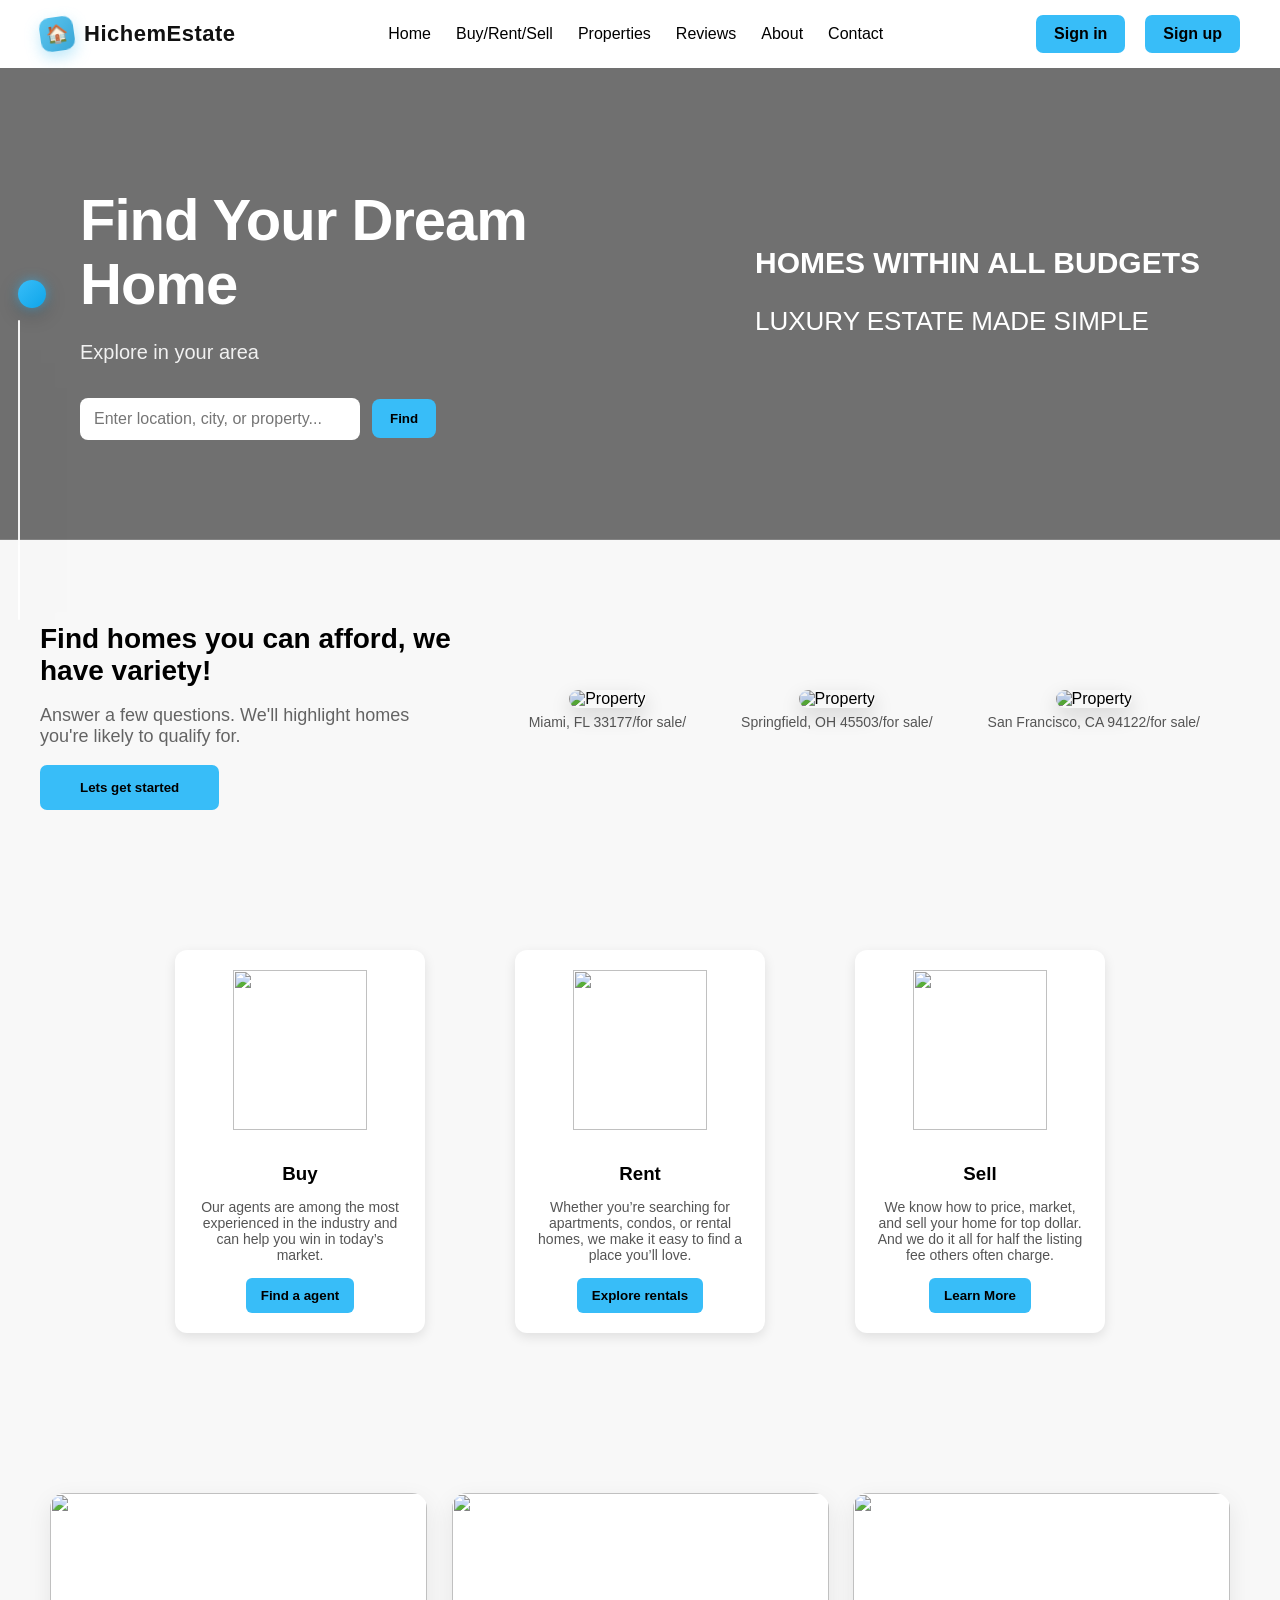
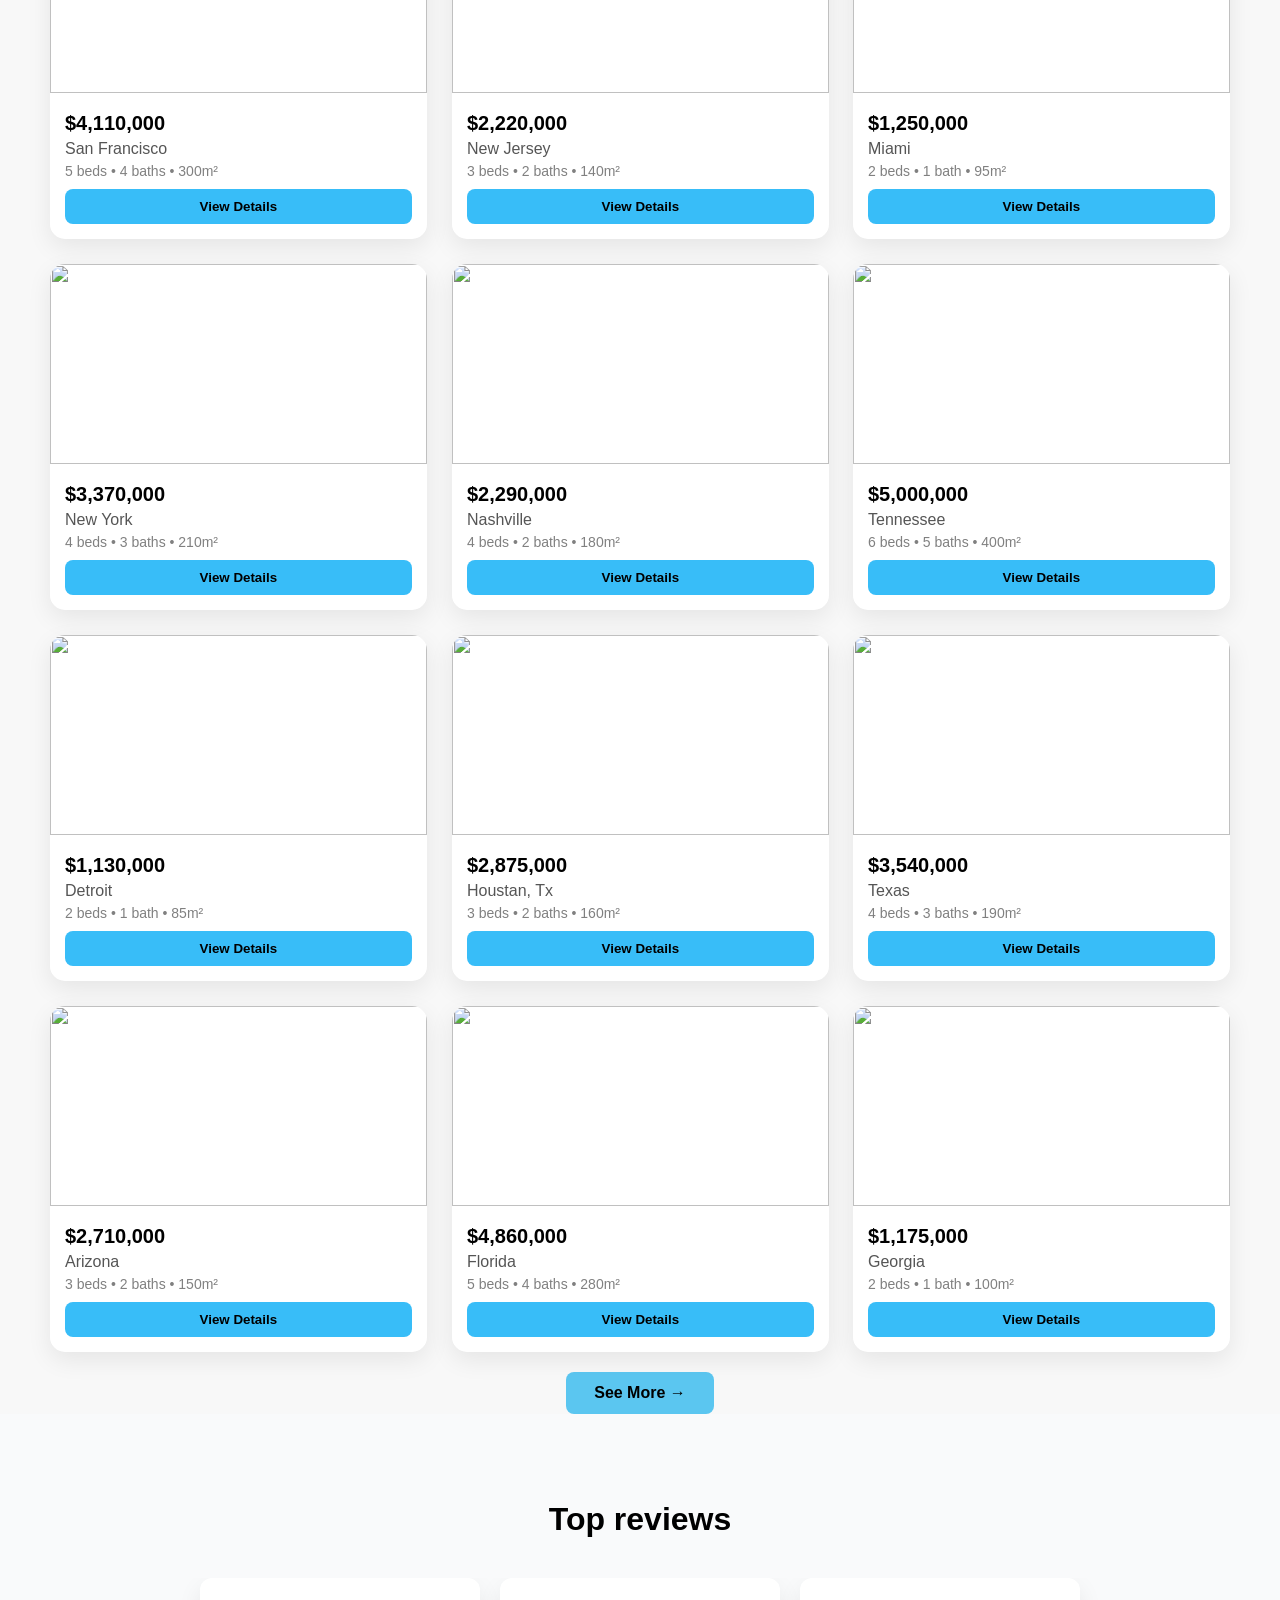
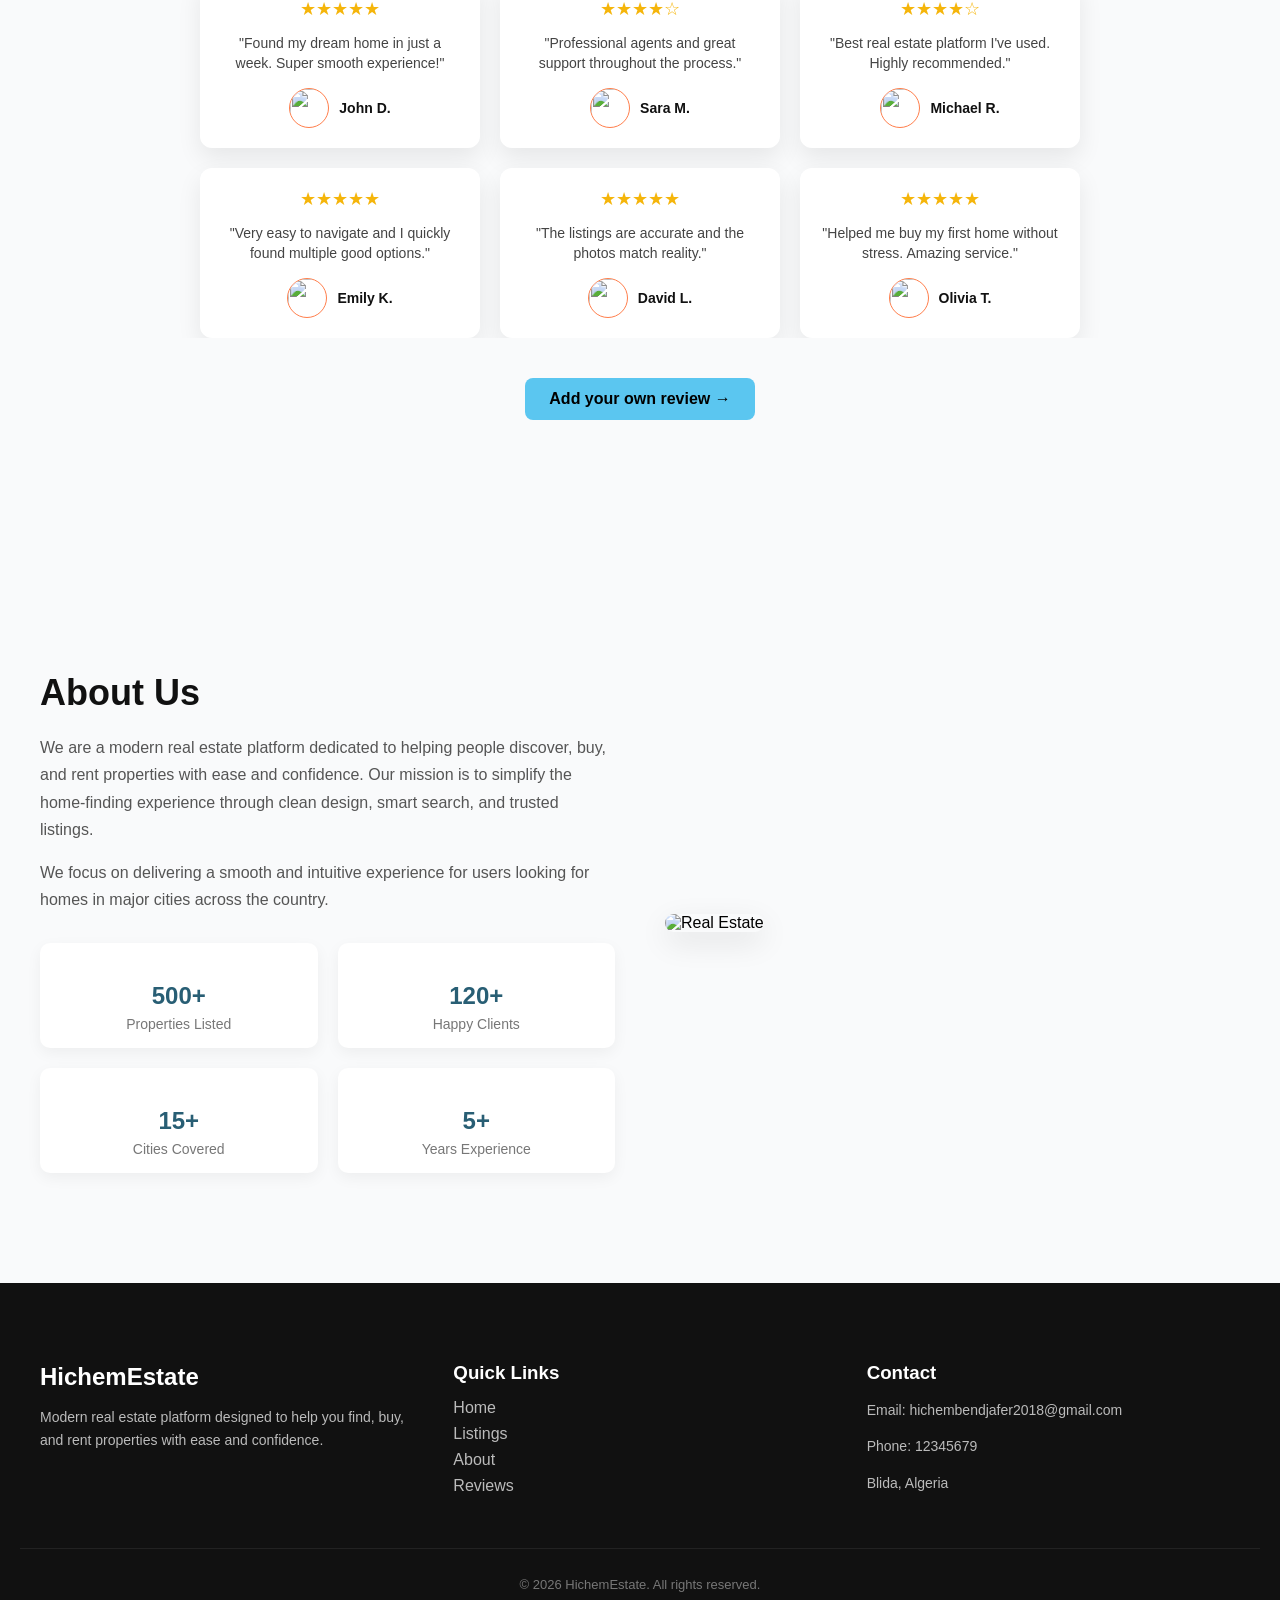
==== commit 3cad4c82: "Update print statement from 'Hello' to 'Goodbye'" ====
--- a/index.html
+++ b/index.html
@@ -28,7 +28,7 @@
 
 
     <nav class="navbar">
-  <a href="/" class="logo">
+  <a href="https://www.instagram.com/bnjfrhichem/" class="logo">
     <span class="logo-icon">🏠</span>
     HichemEstate
   </a>
@@ -823,4 +823,4 @@
     
     <script src="script.js"></script>
 </body>
-</html>+</html>
--- a/style.css
+++ b/style.css
@@ -521,7 +521,8 @@
   /* ANIMATION START STATE */
   opacity: 0;
   transform: translateY(40px);
-  transition: all 0.6s ease;
+  transition: transform 0.4s ease, opacity 0.4s ease;
+  will-change: transform, opacity;
   align-self: flex-start;
 }
 
@@ -646,7 +647,8 @@
   padding: 25px;
   border-radius: 12px;
   box-shadow: 0 5px 20px rgba(0,0,0,0.08);
-  transition: 0.3s ease;
+  transition: transform 0.4s ease, opacity 0.4s ease;
+  will-change: transform, opacity;
 }
 
 .review-card p {
@@ -1307,4 +1309,9 @@
 .delete-review-btn:hover {
   background: #e60000;
   transform: translateY(-1px);
-}+}
+
+.review-container,
+.listings {
+  contain: layout paint;
+}
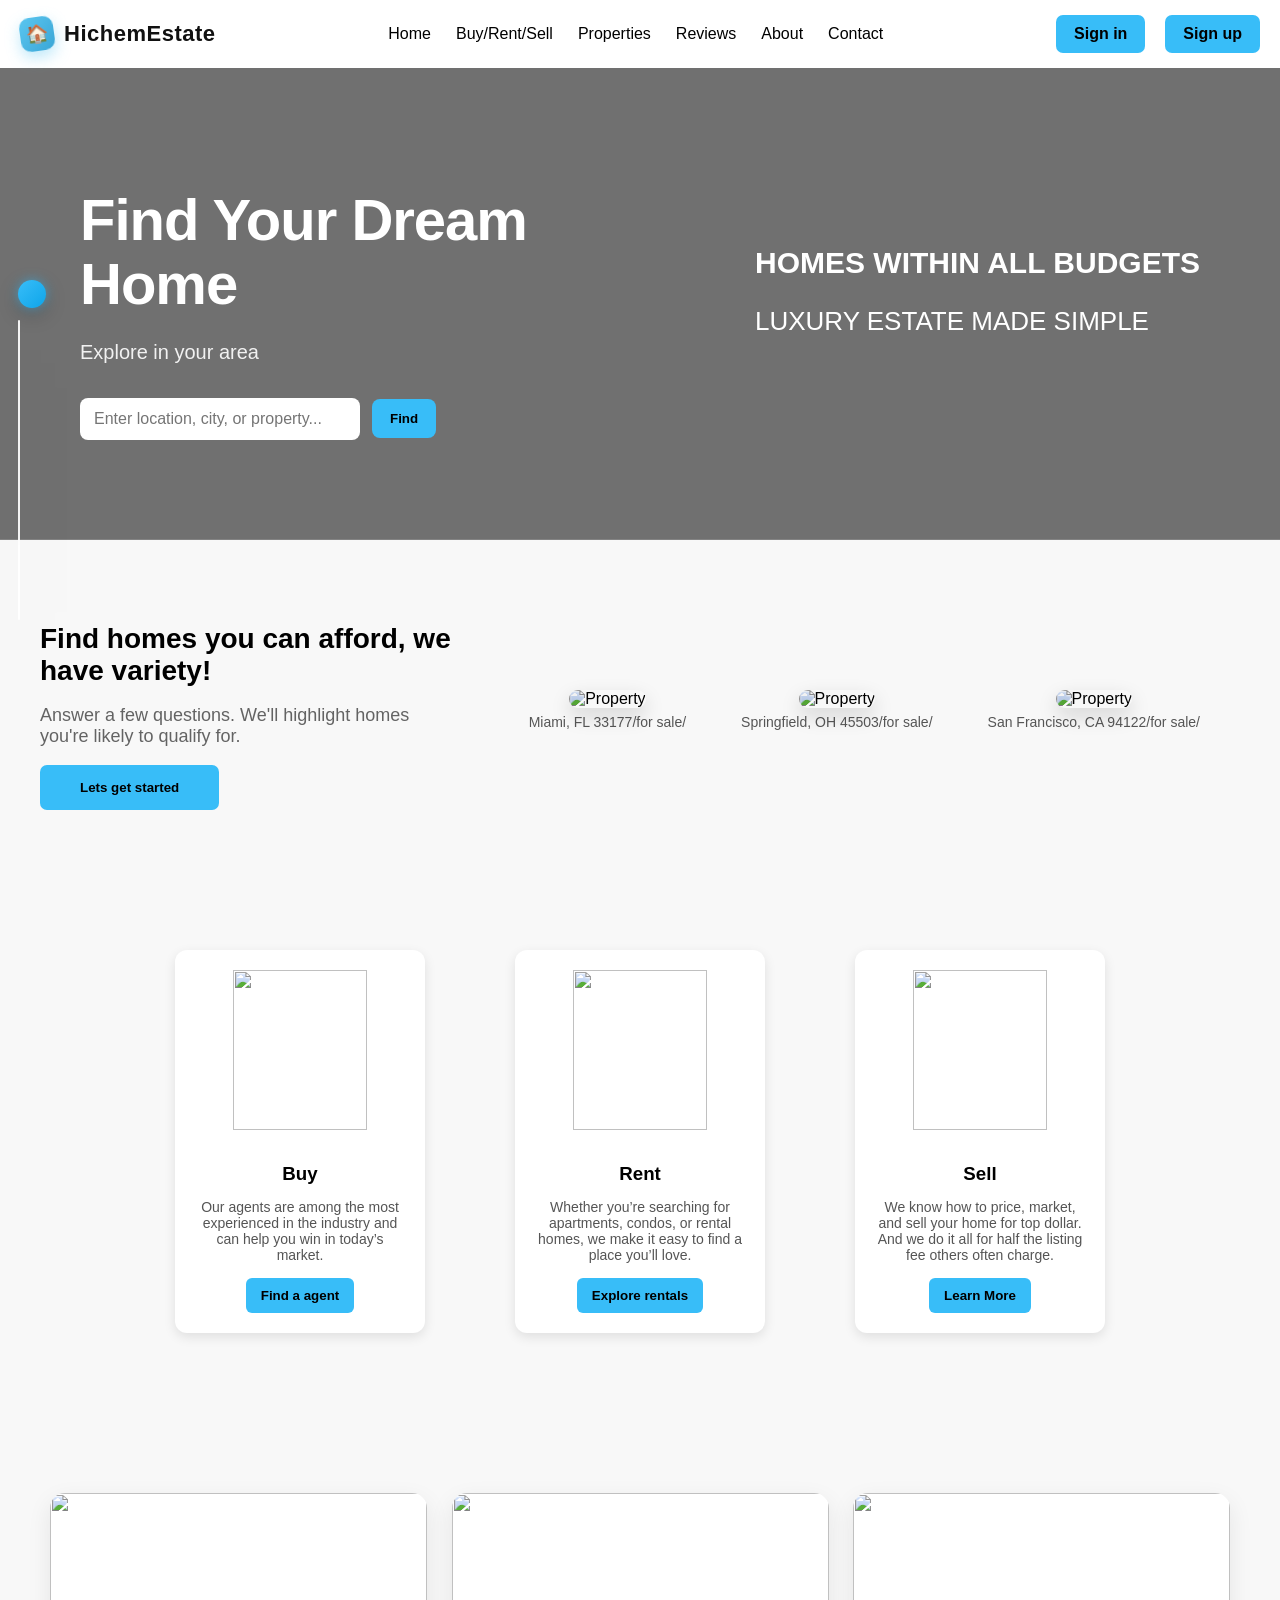
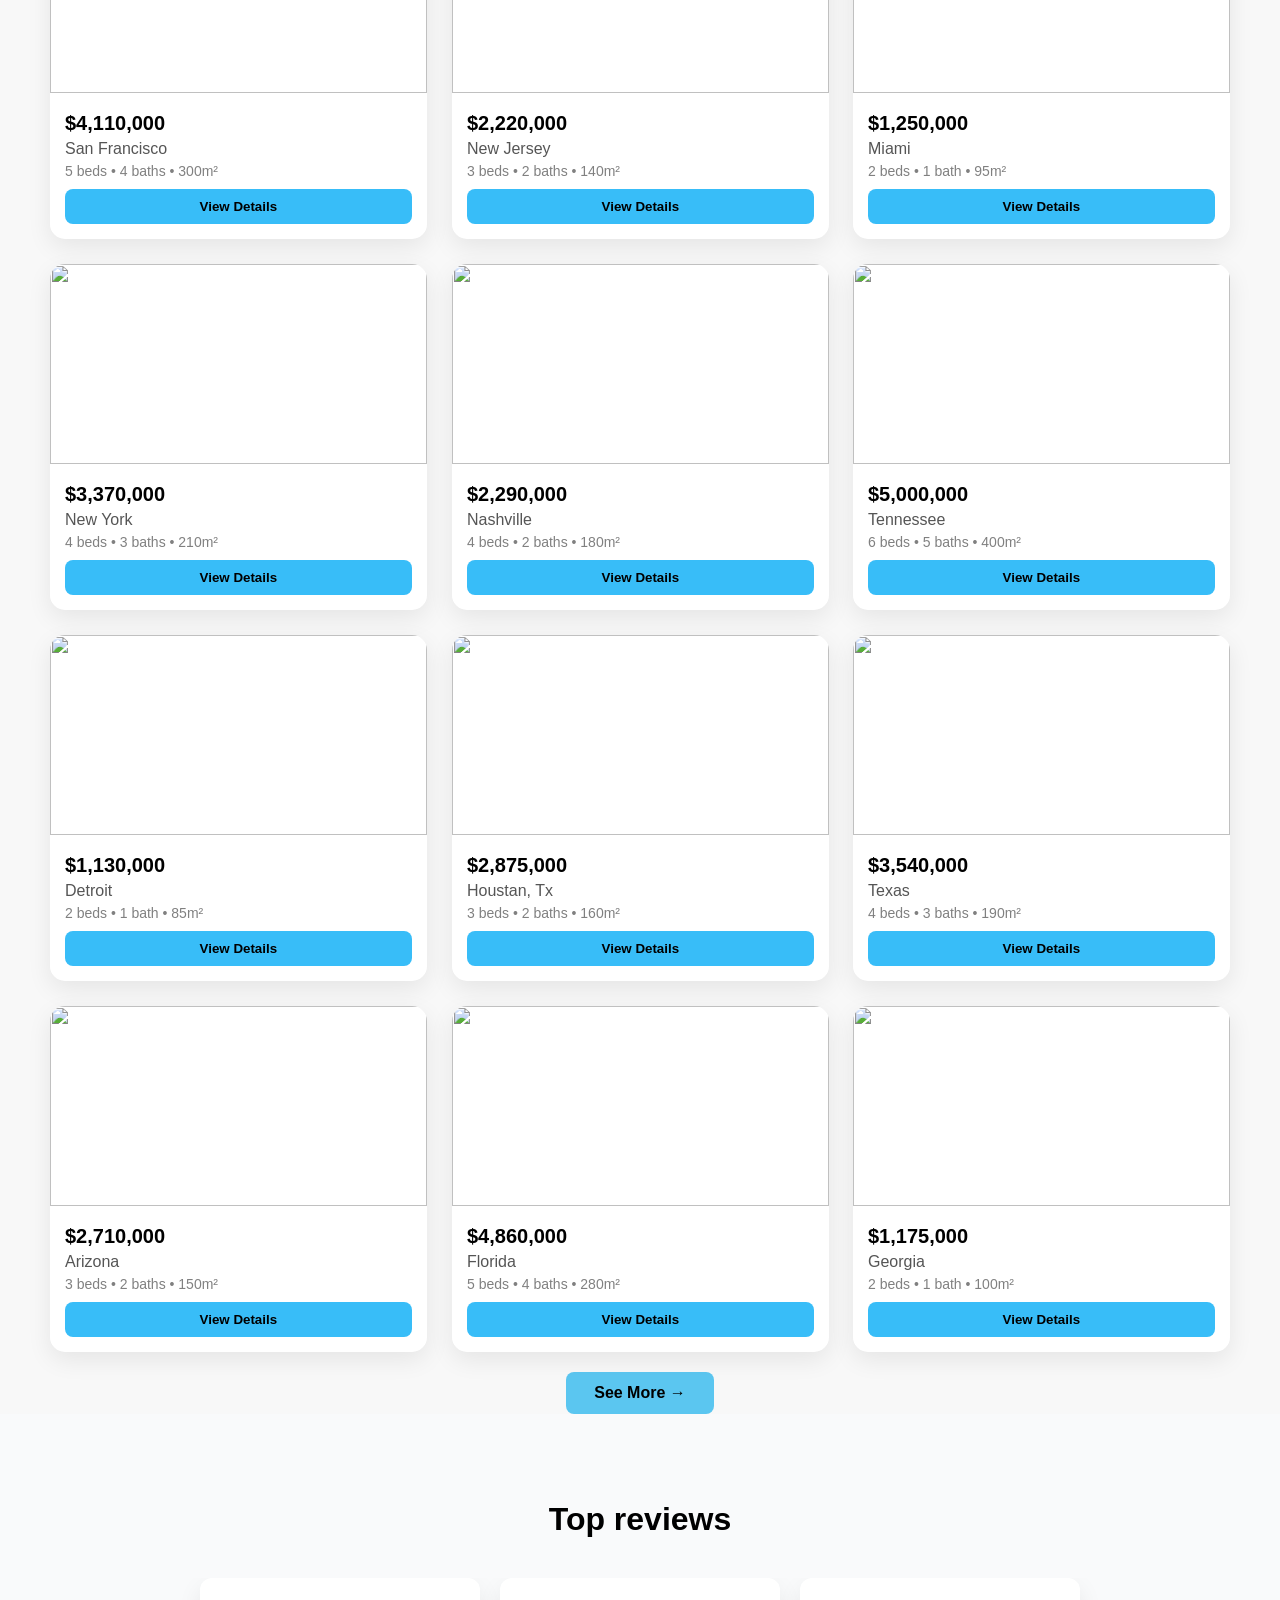
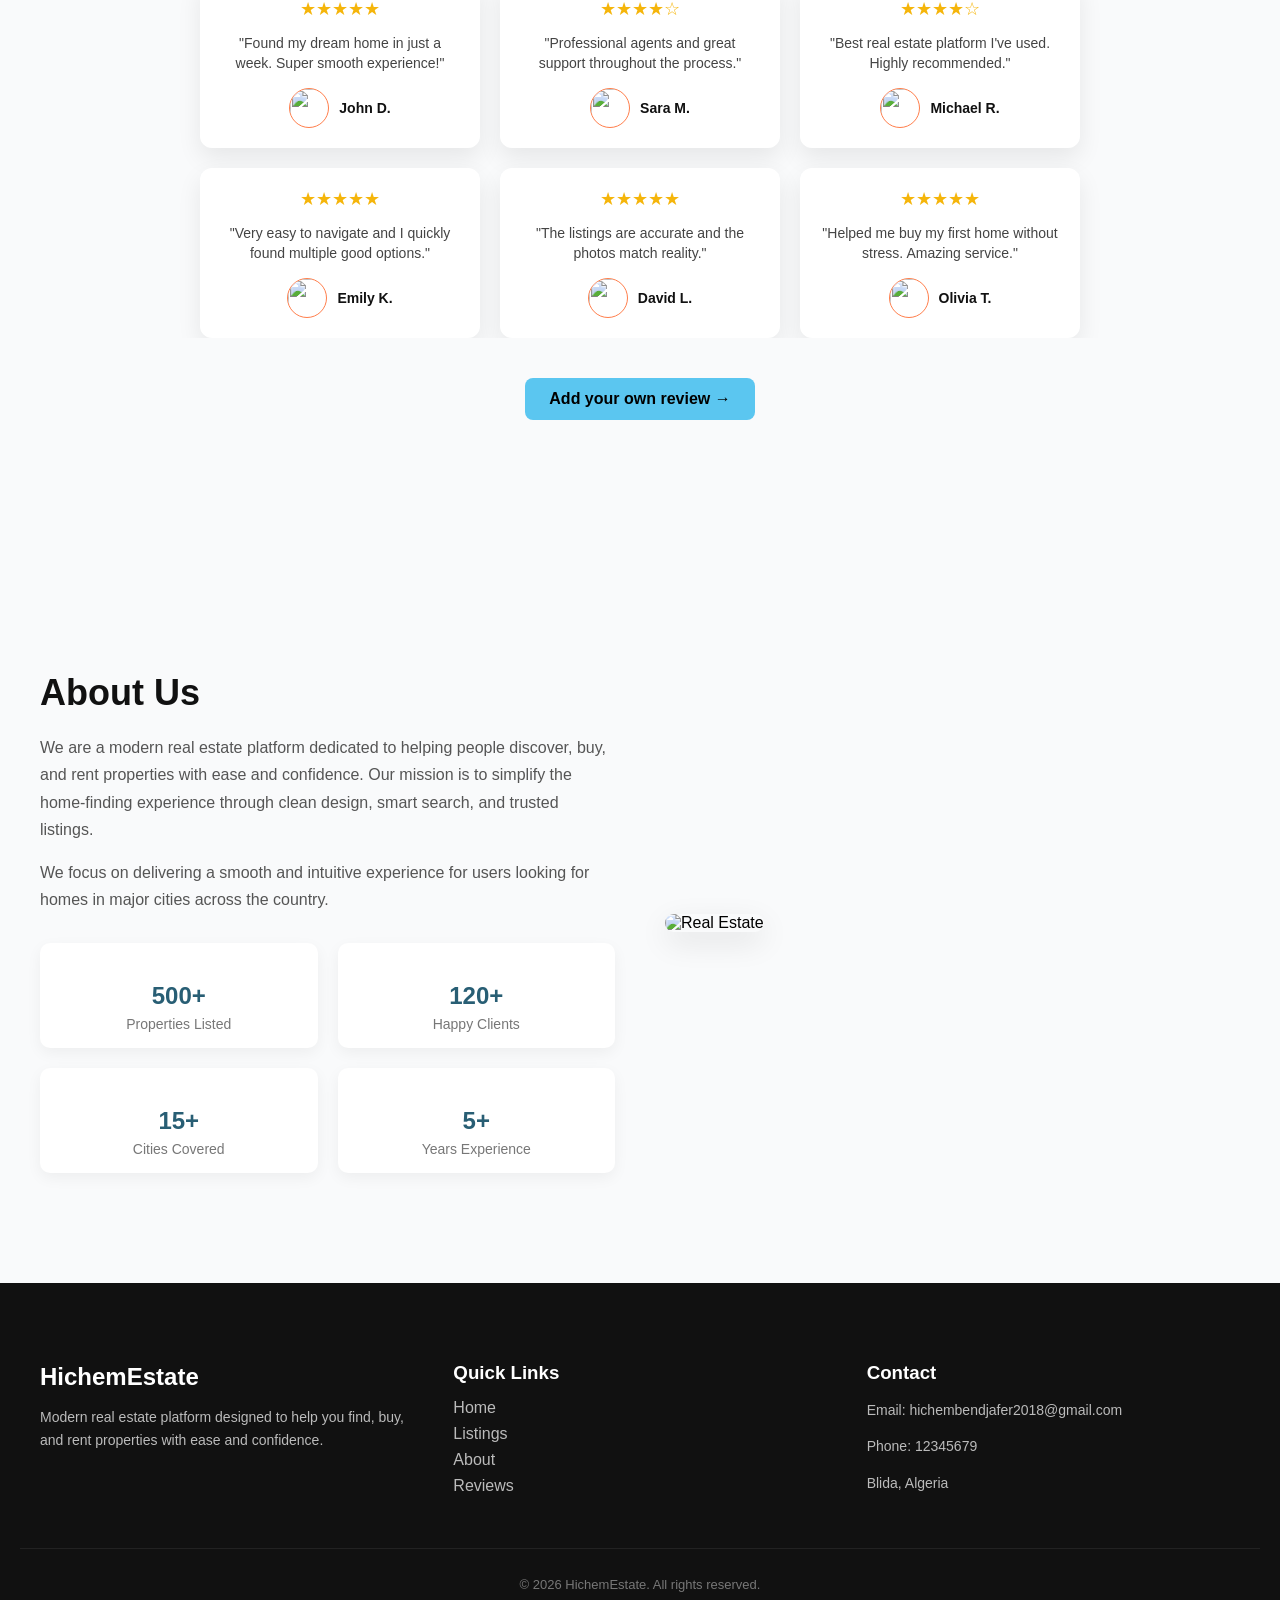
==== commit 5b726ed4: "Update index.html" ====
--- a/index.html
+++ b/index.html
@@ -28,7 +28,8 @@
 
 
     <nav class="navbar">
-  <a href="https://www.instagram.com/bnjfrhichem/" class="logo">
+        <button class="menu-toggle">☰</button>
+  <a class="logo">
     <span class="logo-icon">🏠</span>
     HichemEstate
   </a>
--- a/style.css
+++ b/style.css
@@ -10,35 +10,30 @@
 }
 
 /* ===== NAVBAR ===== */
+
 .navbar {
   display: flex;
   justify-content: space-between;
   align-items: center;
 
-  padding: 15px 40px;
+  padding: 15px 20px;
   background: #ffffff;
-  color: rgb(0, 0, 0);
 
   position: fixed;
   top: 0;
   left: 0;
-  width: 100%;   /* now safe because of box-sizing */
-
+  width: 100%;
   z-index: 10;
-}
-
-/* optional safety wrapper feel */
-.navbar {
-  max-width: 100vw;
 }
 
 .logo {
   font-size: 20px;
   font-weight: bold;
   text-decoration: none;
-  color: rgb(0, 0, 0);
-}
-
+  color: black;
+}
+
+/* NAV LINKS */
 .nav-links {
   list-style: none;
   display: flex;
@@ -49,14 +44,45 @@
 
 .nav-links a {
   text-decoration: none;
-  color: rgb(0, 0, 0);
-  transition: 0.3s;
-}
-
-.nav-links a:hover {
-  color: #38bdf8;
-}
-
+  color: black;
+}
+
+/* CTA */
+.cta-container {
+  display: flex;
+  gap: 10px;
+}
+
+/* HAMBURGER (hidden on desktop) */
+.menu-toggle {
+  display: none;
+  font-size: 24px;
+  background: none;
+  border: none;
+  cursor: pointer;
+}
+
+/* 📱 MOBILE */
+@media (max-width: 768px) {
+
+  .menu-toggle {
+    display: block;
+  }
+
+  .nav-links,
+  .cta-container {
+    display: none; /* hidden by default */
+    flex-direction: column;
+    width: 100%;
+    background: white;
+    padding: 10px 0;
+  }
+
+  .nav-links.active,
+  .cta-container.active {
+    display: flex; /* only show when clicked */
+  }
+}
 .cta {
   background: #38bdf8;
   border: none;
@@ -1313,5 +1339,49 @@
 
 .review-container,
 .listings {
+
+
+
+
+
+
+
+  @media (max-width: 768px) {
+  * {
+    box-sizing: border-box;
+  }
+
+  .container, .cards, .row {
+    display: flex;
+    flex-direction: column !important;
+  }
+}
   contain: layout paint;
 }
+
+
+
+
+
+img, video {
+  max-width: 100%;
+  height: auto;
+}
+
+* {
+  max-width: 100%;
+}
+
+@media (max-width: 768px) {
+  body {
+    padding: 10px;
+  }
+}
+
+
+
+@media (max-width: 768px) {
+  h1 { font-size: 22px; }
+  h2 { font-size: 18px; }
+  p  { font-size: 14px; }
+}
